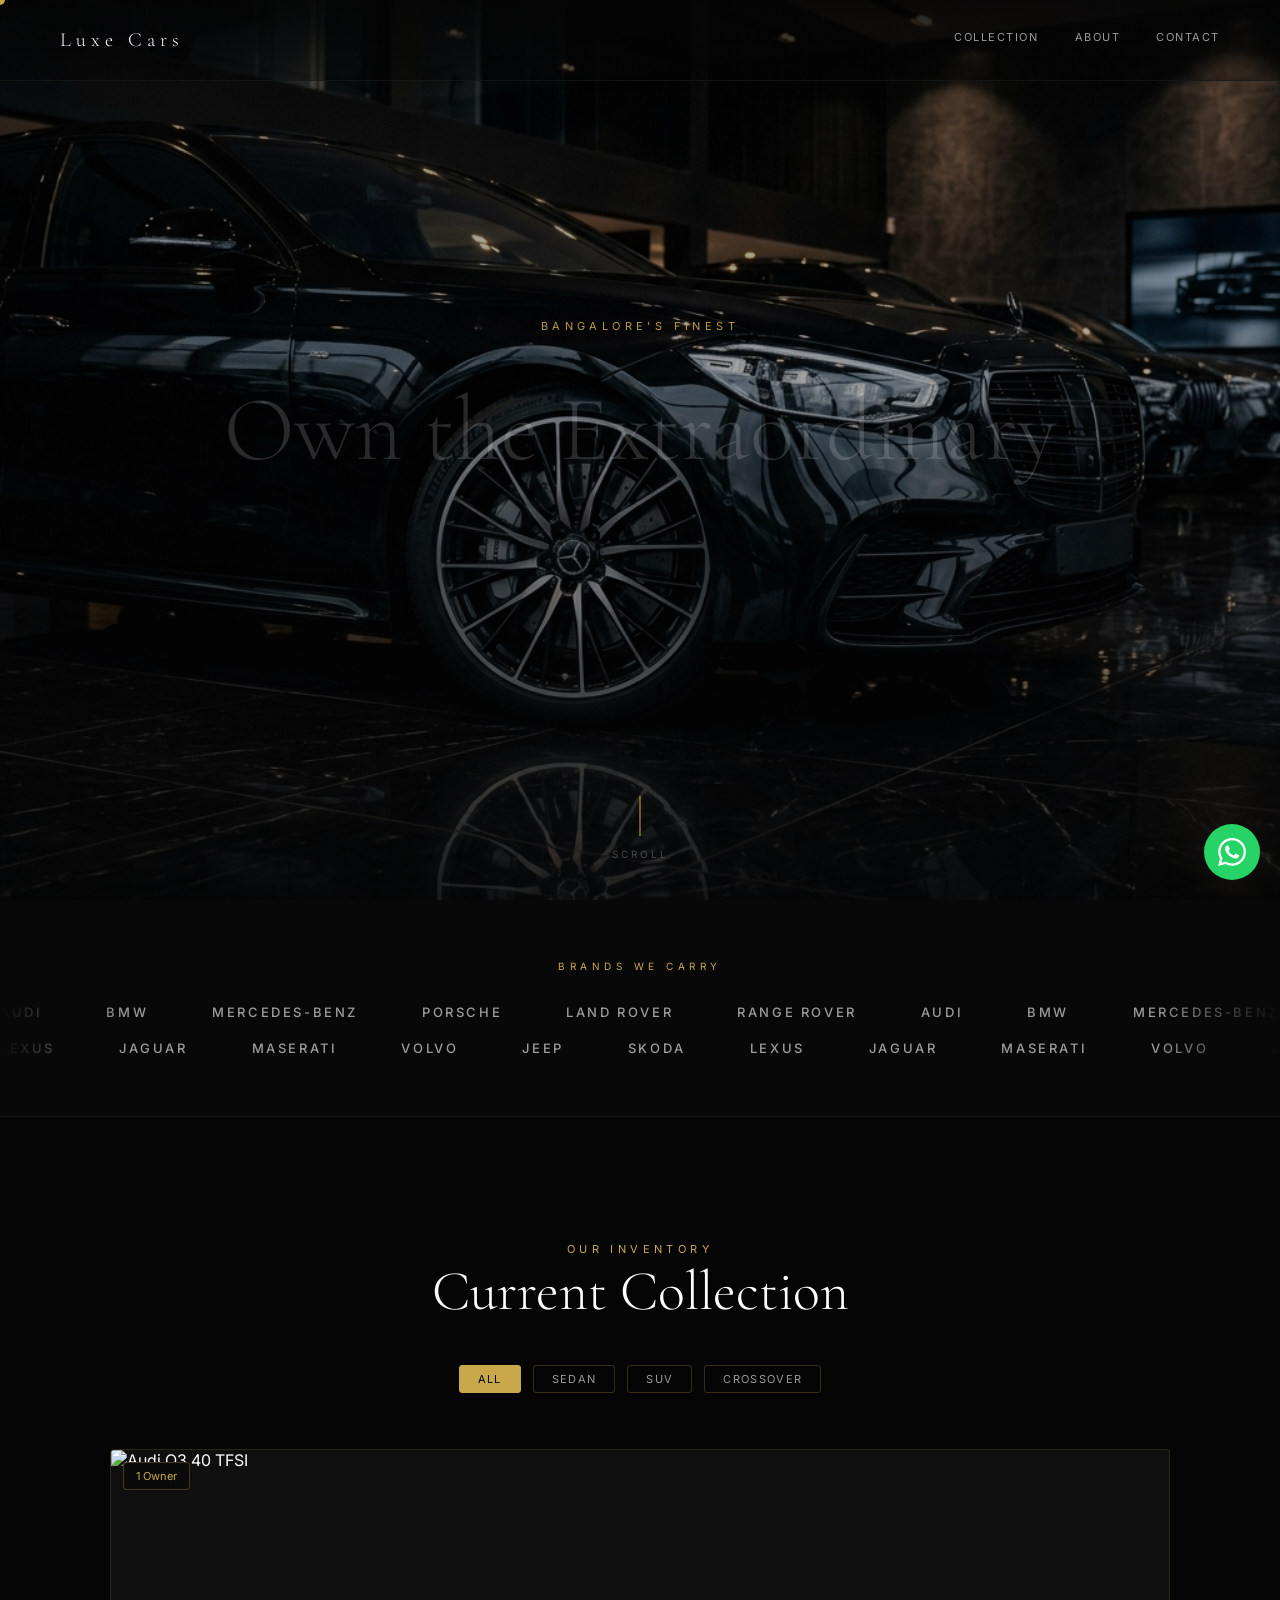
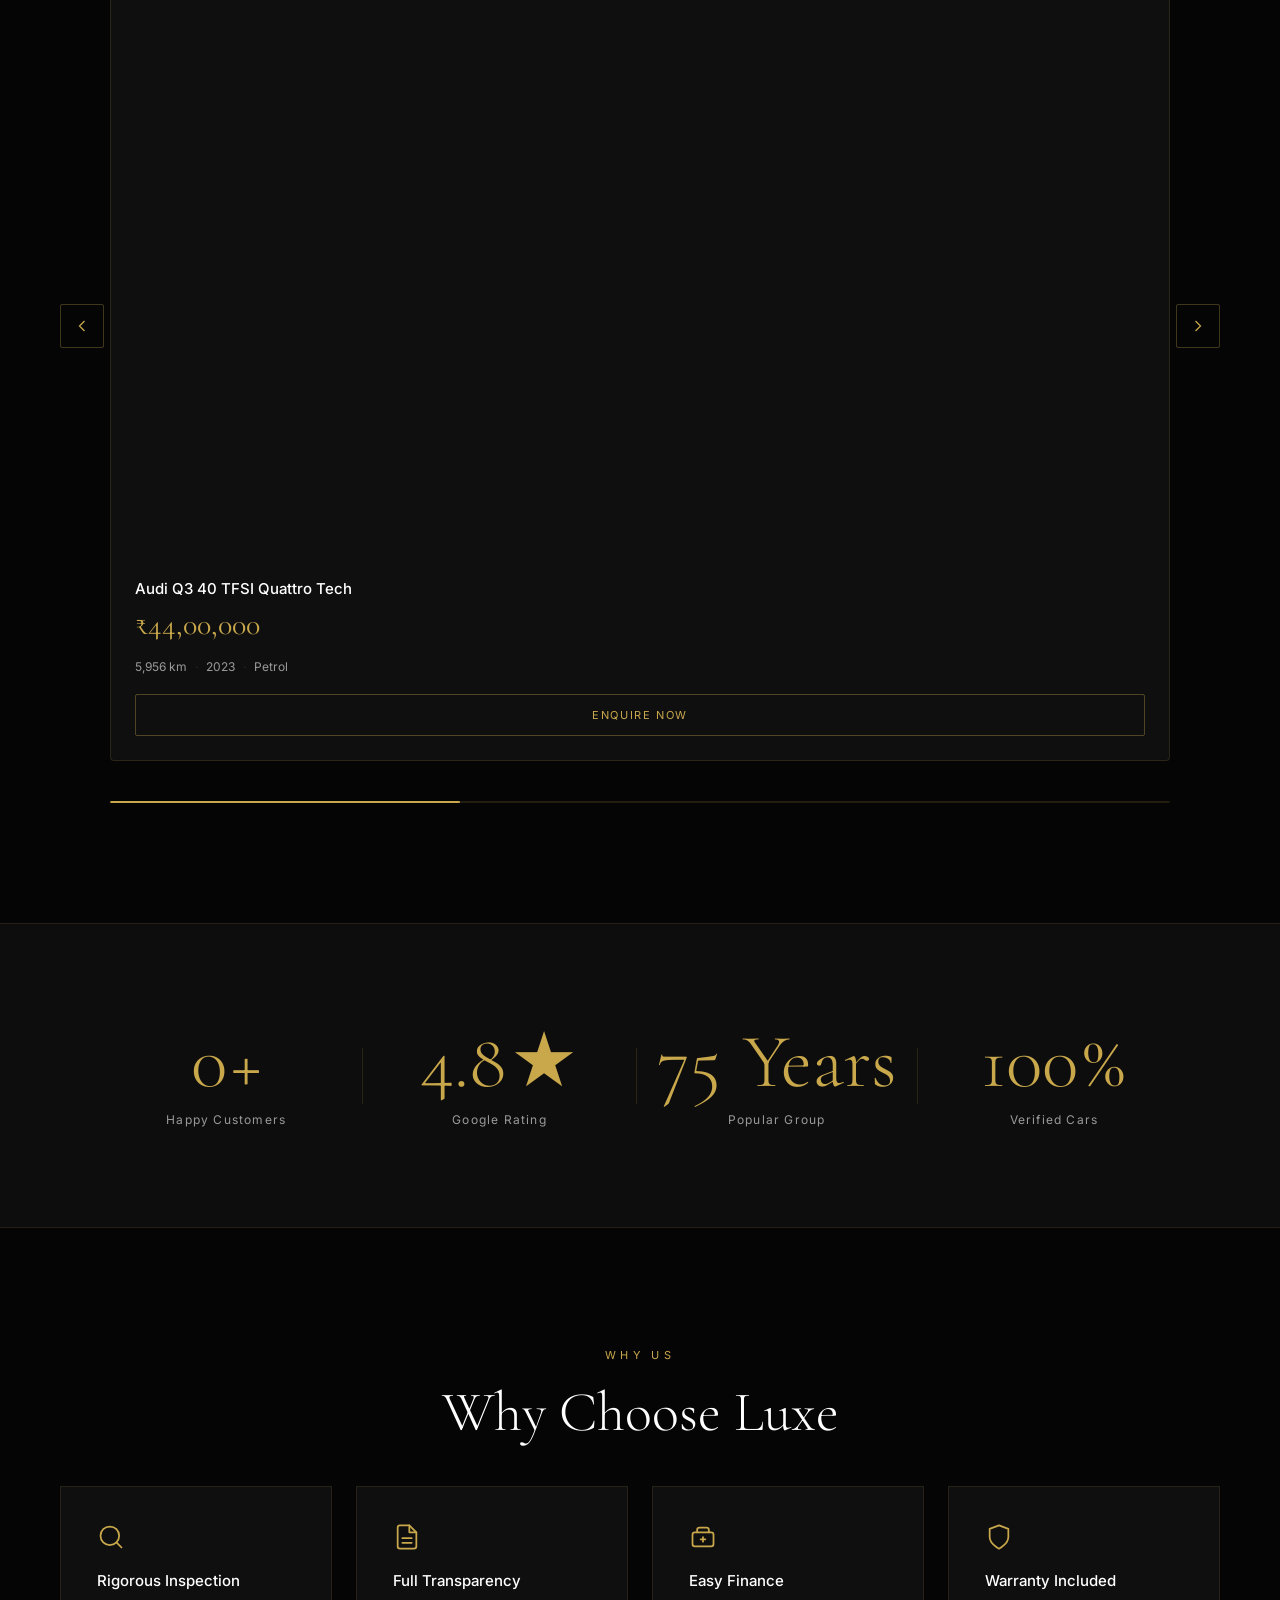
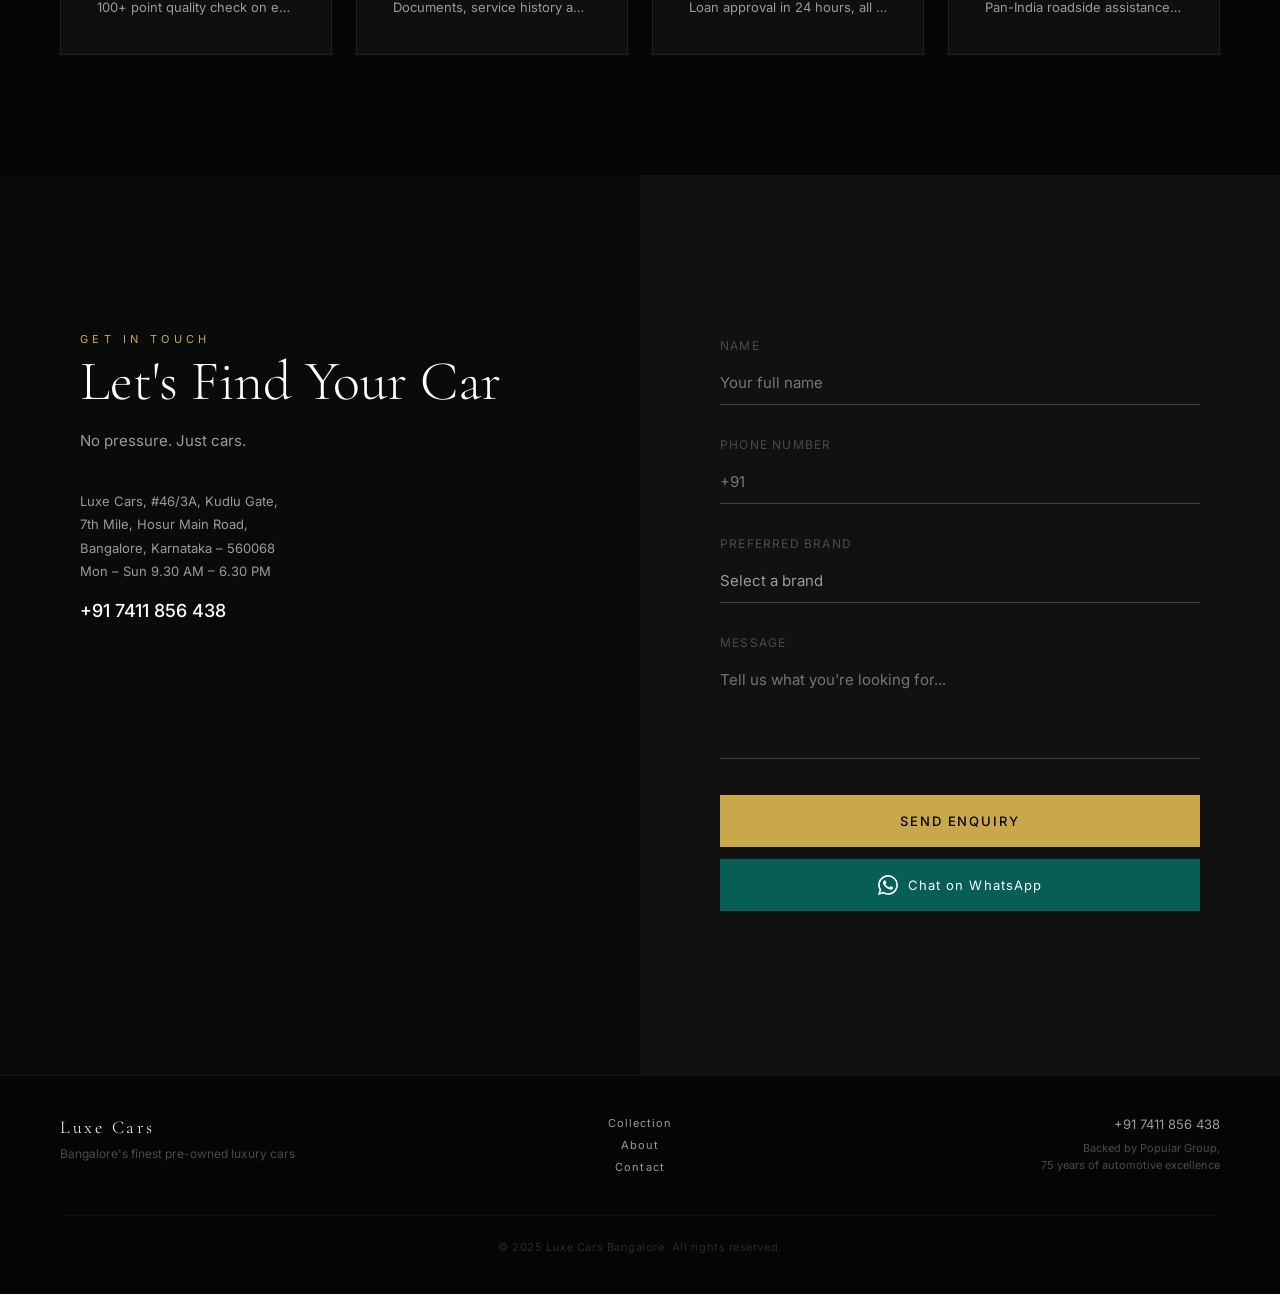
==== index.html @ db4d6ec3 "Initial commit: Premium Luxe Cars Prototype" ====
<!DOCTYPE html>
<html lang="en">
<head>
  <meta charset="UTF-8">
  <meta name="viewport" content="width=device-width, initial-scale=1.0">
  <title>Luxe Cars | Premium Pre-Owned Luxury Cars in Bangalore</title>
  <meta name="description" content="Bangalore's finest pre-owned luxury car dealership. Verified, transparent, premium. Backed by Popular Group with 75+ years of automotive legacy.">
  <link rel="stylesheet" href="styles.css">
  <link rel="stylesheet" href="https://cdn.jsdelivr.net/npm/swiper@11/swiper-bundle.min.css">
</head>
<body>
  <!-- Custom Cursor -->
  <div class="cursor"><span class="cursor-text">View</span></div>

  <!-- Page Loader -->
  <div class="loader" id="loader">
    <span class="loader-text" id="loaderText">Luxe Cars</span>
    <div class="loader-line" id="loaderLine"></div>
  </div>

  <!-- Navbar -->
  <nav class="navbar" id="navbar">
    <a href="#" class="navbar-brand">Luxe Cars</a>
    <div class="navbar-links">
      <a href="#collection">Collection</a>
      <a href="#why-luxe">About</a>
      <a href="#enquiry">Contact</a>
    </div>
  </nav>

  <!-- HERO -->
  <section class="hero" id="hero">
    <div class="hero-bg">
      <img src="hero.png" alt="Mercedes-Benz in dark luxury showroom">
      <div class="hero-overlay-base"></div>
      <div class="hero-overlay-gradient"></div>
    </div>
    <div class="hero-content">
      <span class="hero-eyebrow" id="heroEyebrow">Bangalore's Finest</span>
      <h1 class="hero-headline" id="heroHeadline">Own the Extraordinary</h1>
      <p class="hero-sub" id="heroSub">Premium pre-owned luxury cars. Verified. Transparent. Yours.</p>
      <div class="hero-buttons" id="heroButtons">
        <a href="#collection" class="btn-primary">View Collection</a>
        <a href="https://wa.me/917411856438?text=Hi%2C%20I'm%20interested%20in%20a%20luxury%20car" target="_blank" class="btn-outline">WhatsApp Now</a>
      </div>
    </div>
    <div class="hero-scroll">
      <div class="hero-scroll-line"></div>
      <span class="hero-scroll-text">scroll</span>
    </div>
  </section>

  <!-- BRAND MARQUEE -->
  <section class="marquee-section" id="brands">
    <span class="marquee-label">Brands We Carry</span>
    <div class="marquee-row marquee-left">
      <div class="marquee-track">
        <span class="marquee-brand">Audi</span>
        <span class="marquee-brand">BMW</span>
        <span class="marquee-brand">Mercedes-Benz</span>
        <span class="marquee-brand">Porsche</span>
        <span class="marquee-brand">Land Rover</span>
        <span class="marquee-brand">Range Rover</span>
        <span class="marquee-brand">Audi</span>
        <span class="marquee-brand">BMW</span>
        <span class="marquee-brand">Mercedes-Benz</span>
        <span class="marquee-brand">Porsche</span>
        <span class="marquee-brand">Land Rover</span>
        <span class="marquee-brand">Range Rover</span>
      </div>
    </div>
    <div class="marquee-row marquee-right">
      <div class="marquee-track">
        <span class="marquee-brand">Lexus</span>
        <span class="marquee-brand">Jaguar</span>
        <span class="marquee-brand">Maserati</span>
        <span class="marquee-brand">Volvo</span>
        <span class="marquee-brand">Jeep</span>
        <span class="marquee-brand">Skoda</span>
        <span class="marquee-brand">Lexus</span>
        <span class="marquee-brand">Jaguar</span>
        <span class="marquee-brand">Maserati</span>
        <span class="marquee-brand">Volvo</span>
        <span class="marquee-brand">Jeep</span>
        <span class="marquee-brand">Skoda</span>
      </div>
    </div>
  </section>

  <!-- CAR COLLECTION -->
  <section class="collection" id="collection">
    <div class="collection-header reveal">
      <span class="section-eyebrow">Our Inventory</span>
      <h2 class="section-heading">Current Collection</h2>
      <div class="filter-pills">
        <button class="filter-pill active" data-filter="all">All</button>
        <button class="filter-pill" data-filter="sedan">Sedan</button>
        <button class="filter-pill" data-filter="suv">SUV</button>
        <button class="filter-pill" data-filter="crossover">Crossover</button>
      </div>
    </div>
    <div class="swiper-container-wrapper">
      <button class="swiper-btn swiper-btn-prev" id="swiperPrev">
        <svg width="20" height="20" viewBox="0 0 24 24" fill="none" stroke="currentColor" stroke-width="1.5"><path d="M15 18l-6-6 6-6"/></svg>
      </button>
      <button class="swiper-btn swiper-btn-next" id="swiperNext">
        <svg width="20" height="20" viewBox="0 0 24 24" fill="none" stroke="currentColor" stroke-width="1.5"><path d="M9 18l6-6-6-6"/></svg>
      </button>
      <div class="swiper" id="carSwiper">
        <div class="swiper-wrapper">
          <!-- Card 1: Audi Q3 -->
          <div class="swiper-slide" data-category="crossover">
            <div class="car-card">
              <div class="car-card-img" data-cursor="view">
                <span class="car-card-badge">1 Owner</span>
                <img src="https://luxecars.blr1.cdn.digitaloceanspaces.com/65d080ffebf233a7670051daf013256b.jpeg" alt="Audi Q3 40 TFSI">
              </div>
              <div class="car-card-body">
                <h3 class="car-card-name">Audi Q3 40 TFSI Quattro Tech</h3>
                <div class="car-card-price">₹44,00,000</div>
                <div class="car-card-specs">
                  <span>5,956 km</span><span class="spec-dot">·</span>
                  <span>2023</span><span class="spec-dot">·</span>
                  <span>Petrol</span>
                </div>
                <button class="car-card-cta">Enquire Now</button>
              </div>
            </div>
          </div>
          <!-- Card 2: Land Rover Discovery Sport -->
          <div class="swiper-slide" data-category="suv">
            <div class="car-card">
              <div class="car-card-img" data-cursor="view">
                <span class="car-card-badge">1 Owner</span>
                <img src="https://luxecars.blr1.cdn.digitaloceanspaces.com/719045aa8ceabb18bd0aeabd79f4f810.jpeg" alt="Land Rover Discovery Sport">
              </div>
              <div class="car-card-body">
                <h3 class="car-card-name">Land Rover Discovery Sport SE</h3>
                <div class="car-card-price">₹62,75,000</div>
                <div class="car-card-specs">
                  <span>36,100 km</span><span class="spec-dot">·</span>
                  <span>2024</span><span class="spec-dot">·</span>
                  <span>Diesel</span>
                </div>
                <button class="car-card-cta">Enquire Now</button>
              </div>
            </div>
          </div>
          <!-- Card 3: Lexus ES 300H -->
          <div class="swiper-slide" data-category="sedan">
            <div class="car-card">
              <div class="car-card-img" data-cursor="view">
                <span class="car-card-badge">1 Owner</span>
                <img src="https://luxecars.blr1.cdn.digitaloceanspaces.com/919d0fd8ea323f9636bdbe425a32453f.jpeg" alt="Lexus ES 300H">
              </div>
              <div class="car-card-body">
                <h3 class="car-card-name">Lexus Es 300h Exquisite</h3>
                <div class="car-card-price">₹45,50,000</div>
                <div class="car-card-specs">
                  <span>7,979 km</span><span class="spec-dot">·</span>
                  <span>2021</span><span class="spec-dot">·</span>
                  <span>Petrol</span>
                </div>
                <button class="car-card-cta">Enquire Now</button>
              </div>
            </div>
          </div>
          <!-- Card 4: Mercedes E-200 Hybrid -->
          <div class="swiper-slide" data-category="sedan">
            <div class="car-card">
              <div class="car-card-img" data-cursor="view">
                <span class="car-card-badge">1 Owner</span>
                <img src="https://luxecars.blr1.cdn.digitaloceanspaces.com/24bdedc0a330e278adb66f9ab1b035a4.jpeg" alt="Mercedes E-200 Hybrid">
              </div>
              <div class="car-card-body">
                <h3 class="car-card-name">Mercedes-Benz E-200 Hybrid</h3>
                <div class="car-card-price">₹68,75,000</div>
                <div class="car-card-specs">
                  <span>8,719 km</span><span class="spec-dot">·</span>
                  <span>2024</span><span class="spec-dot">·</span>
                  <span>Petrol</span>
                </div>
                <button class="car-card-cta">Enquire Now</button>
              </div>
            </div>
          </div>
          <!-- Card 5: Mercedes E-200 Exclusive -->
          <div class="swiper-slide" data-category="sedan">
            <div class="car-card">
              <div class="car-card-img" data-cursor="view">
                <span class="car-card-badge">1 Owner</span>
                <img src="https://luxecars.blr1.cdn.digitaloceanspaces.com/e756034e2c4803ec69f45778151b1098.jpeg" alt="Mercedes E-200 Exclusive">
              </div>
              <div class="car-card-body">
                <h3 class="car-card-name">Mercedes-Benz E-200 Exclusive</h3>
                <div class="car-card-price">₹48,00,000</div>
                <div class="car-card-specs">
                  <span>43,026 km</span><span class="spec-dot">·</span>
                  <span>2021</span><span class="spec-dot">·</span>
                  <span>Petrol</span>
                </div>
                <button class="car-card-cta">Enquire Now</button>
              </div>
            </div>
          </div>
          <!-- Card 6: Mercedes S 350D -->
          <div class="swiper-slide" data-category="sedan">
            <div class="car-card">
              <div class="car-card-img" data-cursor="view">
                <span class="car-card-badge">1 Owner</span>
                <img src="https://luxecars.blr1.cdn.digitaloceanspaces.com/93d9ea5ef5d0289bb275a36301309903.jpeg" alt="Mercedes S 350D">
              </div>
              <div class="car-card-body">
                <h3 class="car-card-name">Mercedes-Benz S 350d</h3>
                <div class="car-card-price">₹74,00,000</div>
                <div class="car-card-specs">
                  <span>16,573 km</span><span class="spec-dot">·</span>
                  <span>2019</span><span class="spec-dot">·</span>
                  <span>Diesel</span>
                </div>
                <button class="car-card-cta">Enquire Now</button>
              </div>
            </div>
          </div>
        </div>
      </div>
      <div class="swiper-progress">
        <div class="swiper-progress-fill" id="swiperProgress"></div>
      </div>
    </div>
  </section>

  <!-- TRUST NUMBERS -->
  <section class="trust" id="trust">
    <div class="trust-grid reveal">
      <div class="trust-stat">
        <div class="trust-number-wrapper">
          <span class="trust-number" data-target="200" data-decimal="false">200</span>
          <span class="trust-suffix">+</span>
        </div>
        <div class="trust-label">Happy Customers</div>
      </div>
      <div class="trust-divider"></div>
      <div class="trust-stat">
        <div class="trust-number-wrapper">
          <span class="trust-number" data-target="4.8" data-decimal="true">4.8</span>
          <span class="trust-suffix"> ★</span>
        </div>
        <div class="trust-label">Google Rating</div>
      </div>
      <div class="trust-divider"></div>
      <div class="trust-stat">
        <div class="trust-number-wrapper">
          <span class="trust-number" data-target="75" data-decimal="false">75</span>
          <span class="trust-suffix">&nbsp;Years</span>
        </div>
        <div class="trust-label">Popular Group</div>
      </div>
      <div class="trust-divider"></div>
      <div class="trust-stat">
        <div class="trust-number-wrapper">
          <span class="trust-number" data-target="100" data-decimal="false">100</span>
          <span class="trust-suffix">%</span>
        </div>
        <div class="trust-label">Verified Cars</div>
      </div>
    </div>
  </section>

  <!-- WHY LUXE CARS -->
  <section class="why-luxe" id="why-luxe">
    <div class="reveal">
      <span class="section-eyebrow" style="display:block">Why Us</span>
      <h2 class="section-heading">Why Choose Luxe</h2>
    </div>
    <div class="why-grid">
      <div class="why-card reveal">
        <div class="why-card-icon">
          <svg viewBox="0 0 24 24" fill="none" stroke="currentColor" stroke-width="1.5" stroke-linecap="round" stroke-linejoin="round"><circle cx="11" cy="11" r="8"/><path d="m21 21-4.3-4.3"/></svg>
        </div>
        <h4>Rigorous Inspection</h4>
        <p>100+ point quality check on every vehicle</p>
      </div>
      <div class="why-card reveal">
        <div class="why-card-icon">
          <svg viewBox="0 0 24 24" fill="none" stroke="currentColor" stroke-width="1.5" stroke-linecap="round" stroke-linejoin="round"><path d="M14 2H6a2 2 0 0 0-2 2v16a2 2 0 0 0 2 2h12a2 2 0 0 0 2-2V8z"/><polyline points="14 2 14 8 20 8"/><line x1="16" y1="13" x2="8" y2="13"/><line x1="16" y1="17" x2="8" y2="17"/></svg>
        </div>
        <h4>Full Transparency</h4>
        <p>Documents, service history and RTO verified</p>
      </div>
      <div class="why-card reveal">
        <div class="why-card-icon">
          <svg viewBox="0 0 24 24" fill="none" stroke="currentColor" stroke-width="1.5" stroke-linecap="round" stroke-linejoin="round"><rect x="3" y="8" width="18" height="12" rx="2"/><path d="M7 8V6a2 2 0 0 1 2-2h6a2 2 0 0 1 2 2v2"/><line x1="12" y1="12" x2="12" y2="16"/><line x1="10" y1="14" x2="14" y2="14"/></svg>
        </div>
        <h4>Easy Finance</h4>
        <p>Loan approval in 24 hours, all major banks</p>
      </div>
      <div class="why-card reveal">
        <div class="why-card-icon">
          <svg viewBox="0 0 24 24" fill="none" stroke="currentColor" stroke-width="1.5" stroke-linecap="round" stroke-linejoin="round"><path d="M12 22s8-4 8-10V5l-8-3-8 3v7c0 6 8 10 8 10z"/></svg>
        </div>
        <h4>Warranty Included</h4>
        <p>Pan-India roadside assistance on every car</p>
      </div>
    </div>
  </section>

  <!-- ENQUIRY -->
  <section class="enquiry" id="enquiry">
    <div class="enquiry-left">
      <div class="reveal">
        <span class="section-eyebrow">Get In Touch</span>
        <h2 class="section-heading" style="margin-bottom:16px">Let's Find Your Car</h2>
        <p class="enquiry-sub">No pressure. Just cars.</p>
        <div class="enquiry-address">
          Luxe Cars, #46/3A, Kudlu Gate,<br>
          7th Mile, Hosur Main Road,<br>
          Bangalore, Karnataka – 560068<br>
          Mon – Sun 9.30 AM – 6.30 PM
        </div>
        <div class="enquiry-phone">+91 7411 856 438</div>
        <div class="enquiry-map">
          <iframe src="https://www.google.com/maps/embed?pb=!1m18!1m12!1m3!1d3889.0876!2d77.6369!3d12.8843!2m3!1f0!2f0!3f0!3m2!1i1024!2i768!4f13.1!3m3!1m2!1s0x3bae15b2e6f0e26b%3A0x3c3b9e3b2b0b0b0b!2sKudlu%20Gate%2C%20Bangalore!5e0!3m2!1sen!2sin!4v1700000000000!5m2!1sen!2sin" allowfullscreen="" loading="lazy" referrerpolicy="no-referrer-when-downgrade"></iframe>
        </div>
      </div>
    </div>
    <div class="enquiry-right">
      <form class="reveal" id="enquiryForm" onsubmit="return false;">
        <div class="form-group">
          <label for="name">Name</label>
          <input type="text" id="name" placeholder="Your full name" required>
        </div>
        <div class="form-group">
          <label for="phone">Phone Number</label>
          <input type="tel" id="phone" placeholder="+91" required>
        </div>
        <div class="form-group">
          <label for="brand">Preferred Brand</label>
          <select id="brand">
            <option value="">Select a brand</option>
            <option>Audi</option><option>BMW</option><option>Jaguar</option>
            <option>Land Rover</option><option>Lexus</option><option>Maserati</option>
            <option>Mercedes-Benz</option><option>Porsche</option><option>Volvo</option>
            <option>Other</option>
          </select>
        </div>
        <div class="form-group">
          <label for="message">Message</label>
          <textarea id="message" rows="4" placeholder="Tell us what you're looking for..."></textarea>
        </div>
        <button type="submit" class="btn-submit">SEND ENQUIRY</button>
        <a href="https://wa.me/917411856438?text=Hi%2C%20I'm%20interested%20in%20a%20luxury%20car" target="_blank" class="btn-whatsapp-form">
          <svg viewBox="0 0 24 24"><path d="M17.472 14.382c-.297-.149-1.758-.867-2.03-.967-.273-.099-.471-.148-.67.15-.197.297-.767.966-.94 1.164-.173.199-.347.223-.644.075-.297-.15-1.255-.463-2.39-1.475-.883-.788-1.48-1.761-1.653-2.059-.173-.297-.018-.458.13-.606.134-.133.298-.347.446-.52.149-.174.198-.298.298-.497.099-.198.05-.371-.025-.52-.075-.149-.669-1.612-.916-2.207-.242-.579-.487-.5-.669-.51-.173-.008-.371-.01-.57-.01-.198 0-.52.074-.792.372-.272.297-1.04 1.016-1.04 2.479 0 1.462 1.065 2.875 1.213 3.074.149.198 2.096 3.2 5.077 4.487.709.306 1.262.489 1.694.625.712.227 1.36.195 1.871.118.571-.085 1.758-.719 2.006-1.413.248-.694.248-1.289.173-1.413-.074-.124-.272-.198-.57-.347m-5.421 7.403h-.004a9.87 9.87 0 01-5.031-1.378l-.361-.214-3.741.982.998-3.648-.235-.374a9.86 9.86 0 01-1.51-5.26c.001-5.45 4.436-9.884 9.888-9.884 2.64 0 5.122 1.03 6.988 2.898a9.825 9.825 0 012.893 6.994c-.003 5.45-4.437 9.884-9.885 9.884m8.413-18.297A11.815 11.815 0 0012.05 0C5.495 0 .16 5.335.157 11.892c0 2.096.547 4.142 1.588 5.945L.057 24l6.305-1.654a11.882 11.882 0 005.683 1.448h.005c6.554 0 11.89-5.335 11.893-11.893a11.821 11.821 0 00-3.48-8.413z"/></svg>
          Chat on WhatsApp
        </a>
      </form>
    </div>
  </section>

  <!-- FOOTER -->
  <footer class="footer">
    <div class="footer-grid">
      <div>
        <div class="footer-brand">Luxe Cars</div>
        <div class="footer-tagline">Bangalore's finest pre-owned luxury cars</div>
      </div>
      <div class="footer-links">
        <a href="#collection">Collection</a>
        <a href="#why-luxe">About</a>
        <a href="#enquiry">Contact</a>
      </div>
      <div class="footer-contact">
        <div class="footer-contact-phone">+91 7411 856 438</div>
        <div class="footer-contact-legacy">Backed by Popular Group,<br>75 years of automotive excellence</div>
      </div>
    </div>
    <div class="footer-bottom">
      <p>© 2025 Luxe Cars Bangalore. All rights reserved.</p>
    </div>
  </footer>

  <!-- Sticky WhatsApp -->
  <a href="https://wa.me/917411856438?text=Hi%2C%20I'm%20interested%20in%20a%20luxury%20car" target="_blank" class="whatsapp-sticky">
    <span class="whatsapp-tooltip">Chat with us</span>
    <svg viewBox="0 0 24 24"><path d="M17.472 14.382c-.297-.149-1.758-.867-2.03-.967-.273-.099-.471-.148-.67.15-.197.297-.767.966-.94 1.164-.173.199-.347.223-.644.075-.297-.15-1.255-.463-2.39-1.475-.883-.788-1.48-1.761-1.653-2.059-.173-.297-.018-.458.13-.606.134-.133.298-.347.446-.52.149-.174.198-.298.298-.497.099-.198.05-.371-.025-.52-.075-.149-.669-1.612-.916-2.207-.242-.579-.487-.5-.669-.51-.173-.008-.371-.01-.57-.01-.198 0-.52.074-.792.372-.272.297-1.04 1.016-1.04 2.479 0 1.462 1.065 2.875 1.213 3.074.149.198 2.096 3.2 5.077 4.487.709.306 1.262.489 1.694.625.712.227 1.36.195 1.871.118.571-.085 1.758-.719 2.006-1.413.248-.694.248-1.289.173-1.413-.074-.124-.272-.198-.57-.347m-5.421 7.403h-.004a9.87 9.87 0 01-5.031-1.378l-.361-.214-3.741.982.998-3.648-.235-.374a9.86 9.86 0 01-1.51-5.26c.001-5.45 4.436-9.884 9.888-9.884 2.64 0 5.122 1.03 6.988 2.898a9.825 9.825 0 012.893 6.994c-.003 5.45-4.437 9.884-9.885 9.884m8.413-18.297A11.815 11.815 0 0012.05 0C5.495 0 .16 5.335.157 11.892c0 2.096.547 4.142 1.588 5.945L.057 24l6.305-1.654a11.882 11.882 0 005.683 1.448h.005c6.554 0 11.89-5.335 11.893-11.893a11.821 11.821 0 00-3.48-8.413z"/></svg>
  </a>

  <!-- Mobile Bottom Bar -->
  <div class="mobile-bar">
    <a href="tel:+917411856438">📞 Call Now</a>
    <a href="https://wa.me/917411856438" target="_blank">💬 WhatsApp</a>
  </div>

  <script src="https://cdn.jsdelivr.net/npm/gsap@3.12.5/dist/gsap.min.js"></script>
  <script src="https://cdn.jsdelivr.net/npm/gsap@3.12.5/dist/ScrollTrigger.min.js"></script>
  <script src="https://unpkg.com/lenis@1.1.13/dist/lenis.min.js"></script>
  <script src="https://cdn.jsdelivr.net/npm/swiper@11/swiper-bundle.min.js"></script>
  <script src="main.js"></script>
</body>
</html>
---- styles.css ----
@import url('https://fonts.googleapis.com/css2?family=Cormorant+Garamond:wght@300;400&family=Inter:wght@400;500&display=swap');

:root {
  --bg-primary: #050505;
  --bg-card: #0f0f0f;
  --bg-section: #111111;
  --bg-marquee: #080808;
  --gold: #C9A84C;
  --gold-muted: #8B6914;
  --gold-border: rgba(201,168,76,0.2);
  --gold-border-hover: rgba(201,168,76,0.85);
  --text-primary: #FFFFFF;
  --text-secondary: #9a9a9a;
  --text-muted: #4a4a4a;
  --font-display: 'Cormorant Garamond', serif;
  --font-ui: 'Inter', sans-serif;
}

*,*::before,*::after{margin:0;padding:0;box-sizing:border-box}
html{-webkit-font-smoothing:antialiased;-moz-osx-font-smoothing:grayscale}
html.lenis,html.lenis body{height:auto}
.lenis.lenis-smooth{scroll-behavior:auto}

body{background:var(--bg-primary);color:var(--text-primary);font-family:var(--font-ui);overflow-x:hidden;cursor:none}
img{display:block;max-width:100%}
a{text-decoration:none;color:inherit}
button{border:none;outline:none;font-family:inherit;cursor:none}
input,textarea,select{font-family:var(--font-ui);cursor:none}

/* ═══ CUSTOM CURSOR ═══ */
.cursor{position:fixed;top:0;left:0;width:10px;height:10px;background:var(--gold);border-radius:50%;pointer-events:none;z-index:99999;mix-blend-mode:difference;transform:translate(-50%,-50%);transition:width 0.3s ease,height 0.3s ease}
.cursor .cursor-text{position:absolute;top:50%;left:50%;transform:translate(-50%,-50%);font-family:var(--font-ui);font-size:9px;color:var(--bg-primary);opacity:0;transition:opacity 0.3s ease;white-space:nowrap;font-weight:500}
.cursor.cursor-hover{width:36px;height:36px}
.cursor.cursor-view{width:48px;height:48px}
.cursor.cursor-view .cursor-text{opacity:1}

/* ═══ PAGE LOADER ═══ */
.loader{position:fixed;inset:0;background:#050505;z-index:100000;display:flex;flex-direction:column;align-items:center;justify-content:center;transform:translateY(0);transition:transform 0.5s cubic-bezier(0.76,0,0.24,1)}
.loader.hide{transform:translateY(-100vh)}
.loader-text{font-family:var(--font-display);font-size:28px;font-weight:300;color:var(--text-primary);letter-spacing:0.3em;opacity:0}
.loader-line{width:0;height:1px;background:var(--gold);margin-top:16px;transition:width 0.4s ease}

/* ═══ NAVBAR ═══ */
.navbar{position:fixed;top:0;left:0;right:0;display:flex;align-items:center;justify-content:space-between;padding:28px 60px 28px 60px;z-index:1000;background:linear-gradient(to bottom,rgba(5,5,5,0.85) 0%,rgba(5,5,5,0.4) 100%);border-bottom:1px solid rgba(255,255,255,0.06);transition:background 0.4s ease,border-color 0.4s ease,backdrop-filter 0.4s ease}
.navbar.scrolled{background:rgba(5,5,5,0.98);border-bottom:1px solid rgba(201,168,76,0.15);backdrop-filter:blur(16px)}
.navbar-brand{font-family:var(--font-display);font-size:20px;font-weight:300;font-style:normal;color:var(--text-primary);letter-spacing:0.25em}
.navbar-links{display:flex;gap:36px;padding-right:0}
.navbar-links a{position:relative;font-family:var(--font-ui);font-size:11px;color:var(--text-secondary);letter-spacing:0.14em;text-transform:uppercase;transition:color 0.4s ease;padding-bottom:6px}
.navbar-links a::after{content:'';position:absolute;bottom:0;left:0;width:100%;height:1px;background:var(--gold);transform:scaleX(0);transform-origin:right;transition:transform 0.4s cubic-bezier(0.86,0,0.07,1)}
.navbar-links a:hover{color:var(--gold)}
.navbar-links a:hover::after{transform:scaleX(1);transform-origin:left}

/* ═══ HERO ═══ */
.hero{position:relative;width:100%;height:100vh;min-height:700px;display:flex;align-items:center;justify-content:center;overflow:hidden}
.hero-bg{position:absolute;inset:0;z-index:0}
.hero-bg img{width:100%;height:100%;object-fit:cover;object-position:center;animation:heroZoom 3s ease-out forwards}
@keyframes heroZoom{from{transform:scale(1.08)}to{transform:scale(1.0)}}
.hero-overlay-base{position:absolute;inset:0;background:rgba(5,5,5,0.25);z-index:1}
.hero-overlay-gradient{position:absolute;inset:0;background:linear-gradient(to bottom,rgba(5,5,5,0.2) 0%,rgba(5,5,5,0.1) 40%,rgba(5,5,5,0.7) 100%);z-index:2}
.hero-content{position:relative;z-index:3;text-align:center;display:flex;flex-direction:column;align-items:center}
.hero-eyebrow{font-family:var(--font-ui);font-size:11px;color:var(--gold);letter-spacing:0.4em;text-transform:uppercase;opacity:0;margin-bottom:24px}
.hero-headline{font-family:var(--font-display);font-size:92px;font-weight:300;color:var(--text-primary);line-height:1.05;opacity:0;transform:translateY(30px);margin-bottom:20px}
.hero-sub{font-family:var(--font-ui);font-size:17px;color:var(--text-secondary);opacity:0;transform:translateY(20px);margin-bottom:40px;max-width:520px}
.hero-buttons{display:flex;gap:16px;opacity:0;transform:translateY(20px)}
.btn-primary,.btn-outline{position:relative;overflow:hidden;z-index:1;height:48px;padding:0 32px;font-family:var(--font-ui);font-size:13px;letter-spacing:0.1em;border-radius:2px;display:inline-flex;align-items:center;justify-content:center;transition:color 0.4s ease, border-color 0.4s ease}
.btn-primary::before,.btn-outline::before,.car-card-cta::before{content:'';position:absolute;top:0;left:0;width:100%;height:100%;z-index:-1;transform:scaleX(0);transform-origin:right;transition:transform 0.4s cubic-bezier(0.86,0,0.07,1)}
.btn-primary:hover::before,.btn-outline:hover::before,.car-card-cta:hover::before{transform:scaleX(1);transform-origin:left}

.btn-primary{background:var(--gold);color:var(--bg-primary);border:1px solid var(--gold);font-weight:500}
.btn-primary::before{background:var(--gold-muted)}
.btn-primary:hover{border-color:var(--gold-muted);color:var(--bg-primary)}

.btn-outline{background:transparent;color:var(--text-primary);border:1px solid var(--gold)}
.btn-outline::before{background:var(--gold)}
.btn-outline:hover{color:var(--bg-primary)}
.hero-scroll{position:absolute;bottom:40px;left:50%;transform:translateX(-50%);z-index:3;display:flex;flex-direction:column;align-items:center;gap:12px}
.hero-scroll-line{width:1px;height:40px;background:var(--gold);animation:scrollPulse 2s ease-in-out infinite}
@keyframes scrollPulse{0%,100%{opacity:1}50%{opacity:0.2}}
.hero-scroll-text{font-family:var(--font-ui);font-size:10px;color:var(--text-muted);letter-spacing:0.3em;text-transform:uppercase}

/* ═══ BRAND MARQUEE ═══ */
.marquee-section{background:var(--bg-marquee);padding:60px 0;border-bottom:1px solid rgba(201,168,76,0.08);overflow:hidden}
.marquee-label{display:block;text-align:center;font-family:var(--font-ui);font-size:10px;color:var(--gold);letter-spacing:0.45em;text-transform:uppercase;margin-bottom:32px}
.marquee-row{overflow:hidden;-webkit-mask-image:linear-gradient(to right,transparent 0%,black 10%,black 90%,transparent 100%);mask-image:linear-gradient(to right,transparent 0%,black 10%,black 90%,transparent 100%);margin-bottom:20px}
.marquee-row:last-child{margin-bottom:0}
.marquee-track{display:flex;width:max-content;gap:64px;align-items:center}
.marquee-row:hover .marquee-track{animation-play-state:paused}
.marquee-left .marquee-track{animation:scrollLeft 35s linear infinite}
.marquee-right .marquee-track{animation:scrollRight 35s linear infinite}
@keyframes scrollLeft{from{transform:translateX(0)}to{transform:translateX(-50%)}}
@keyframes scrollRight{from{transform:translateX(-50%)}to{transform:translateX(0)}}
.marquee-brand{font-family:var(--font-ui);font-weight:500;font-size:13px;color:white;letter-spacing:0.2em;opacity:0.6;text-transform:uppercase;white-space:nowrap;transition:opacity 0.3s ease,color 0.3s ease;flex-shrink:0}
.marquee-brand:hover{opacity:1;color:var(--gold)}

/* ═══ SECTION HEADERS ═══ */
.section-eyebrow{font-family:var(--font-ui);font-size:11px;color:var(--gold);letter-spacing:0.4em;text-transform:uppercase;margin-bottom:16px}
.section-heading{font-family:var(--font-display);font-size:56px;font-weight:300;color:var(--text-primary);margin-bottom:40px}

/* ═══ COLLECTION ═══ */
.collection{background:var(--bg-primary);padding:120px 60px}
.collection-header{text-align:center;margin-bottom:48px}
.filter-pills{display:flex;justify-content:center;gap:12px;margin-bottom:56px}
.filter-pill{padding:6px 18px;font-family:var(--font-ui);font-size:11px;letter-spacing:0.12em;text-transform:uppercase;border-radius:3px;background:transparent;color:var(--text-secondary);border:1px solid rgba(201,168,76,0.25);transition:all 0.3s ease}
.filter-pill:hover{border-color:var(--gold);color:var(--text-primary)}
.filter-pill.active{background:var(--gold);color:var(--bg-primary);border-color:var(--gold)}
.swiper-container-wrapper{position:relative;padding:0 50px}
.swiper{overflow:hidden;padding-bottom:4px}
.car-card{background:var(--bg-card);border:1px solid rgba(201,168,76,0.15);border-radius:4px;overflow:hidden;transition:border-color 0.3s ease,box-shadow 0.3s ease}
.car-card:hover{border-color:rgba(201,168,76,0.7);box-shadow:0 0 28px rgba(201,168,76,0.06)}
.car-card-img{position:relative;width:100%;aspect-ratio:3/2;overflow:hidden}
.car-card-img img{width:100%;height:100%;object-fit:cover;transition:transform 0.5s ease}
.car-card:hover .car-card-img img{transform:scale(1.04)}
.car-card-badge{position:absolute;top:12px;left:12px;background:#0a0a0a;color:var(--gold);font-family:var(--font-ui);font-size:11px;padding:6px 12px;border:1px solid rgba(201,168,76,0.3);border-radius:4px;z-index:2}
.car-card-body{padding:24px}
.car-card-name{font-family:var(--font-ui);font-weight:500;font-size:15px;color:var(--text-primary);margin-bottom:8px}
.car-card-price{font-family:var(--font-display);font-size:30px;font-weight:400;color:var(--gold);margin-bottom:16px}
.car-card-specs{display:flex;align-items:center;gap:0;margin-bottom:20px;font-family:var(--font-ui);font-size:12px;color:var(--text-secondary)}
.car-card-specs span{white-space:nowrap}
.spec-dot{padding:0 8px;color:#2a2a2a}
.car-card-cta{position:relative;overflow:hidden;z-index:1;width:100%;height:42px;background:transparent;border:1px solid rgba(201,168,76,0.35);color:var(--gold);font-family:var(--font-ui);font-size:11px;letter-spacing:0.15em;border-radius:2px;text-transform:uppercase;transition:color 0.4s ease, border-color 0.4s ease}
.car-card-cta::before{background:var(--gold)}
.car-card-cta:hover{color:var(--bg-primary);border-color:var(--gold)}
.swiper-btn{position:absolute;top:50%;transform:translateY(-50%);width:44px;height:44px;background:transparent;border:1px solid rgba(201,168,76,0.3);color:var(--gold);font-size:20px;display:flex;align-items:center;justify-content:center;z-index:10;transition:all 0.3s ease;border-radius:2px}
.swiper-btn:hover{border-color:var(--gold);background:rgba(201,168,76,0.08)}
.swiper-btn-prev{left:0}
.swiper-btn-next{right:0}
.swiper-progress{width:100%;height:2px;background:rgba(201,168,76,0.15);margin-top:40px;border-radius:2px;overflow:hidden}
.swiper-progress-fill{height:100%;background:var(--gold);width:33%;transition:width 0.3s ease;border-radius:2px}

/* ═══ TRUST NUMBERS ═══ */
.trust{background:#0d0d0d;padding:100px 60px;border-top:1px solid rgba(201,168,76,0.12);border-bottom:1px solid rgba(201,168,76,0.12)}
.trust-grid{display:flex;align-items:center;justify-content:center;max-width:1100px;margin:0 auto}
.trust-stat{flex:1;text-align:center;display:flex;flex-direction:column;align-items:center;padding:0 20px}
.trust-divider{width:1px;height:56px;background:rgba(201,168,76,0.15);flex-shrink:0}
.trust-number-wrapper{display:flex;align-items:baseline;justify-content:center}
.trust-number{font-family:var(--font-display);font-size:76px;font-weight:300;color:var(--gold);line-height:1}
.trust-suffix{font-family:var(--font-display);font-size:76px;font-weight:300;color:var(--gold);line-height:1;margin-left:4px;white-space:nowrap}
.trust-label{font-family:var(--font-ui);font-size:12px;color:var(--text-secondary);letter-spacing:0.1em;margin-top:12px}

/* ═══ WHY LUXE ═══ */
.why-luxe{background:var(--bg-primary);padding:120px 60px}
.why-luxe .section-eyebrow,.why-luxe .section-heading{text-align:center}
.why-grid{display:grid;grid-template-columns:repeat(4,1fr);gap:24px;max-width:1200px;margin:0 auto}
.why-card{background:var(--bg-card);padding:36px;border:1px solid rgba(201,168,76,0.12);position:relative;overflow:hidden;transition:border-color 0.3s ease}
.why-card:hover{border-color:rgba(201,168,76,0.6)}
.why-card::after{content:'';position:absolute;inset:0;border:1px solid var(--gold);clip-path:inset(0 100% 100% 0);transition:clip-path 0.5s ease;pointer-events:none}
.why-card:hover::after{clip-path:inset(0 0% 0% 0)}
.why-card-icon{width:28px;height:28px;color:var(--gold)}
.why-card-icon svg{width:28px;height:28px;stroke:var(--gold);fill:none;stroke-width:1.5}
.why-card h4{font-family:var(--font-ui);font-weight:500;font-size:15px;color:var(--text-primary);margin-top:20px}
.why-card p{font-family:var(--font-ui);font-size:13px;color:var(--text-secondary);margin-top:8px;line-height:1.5;white-space:nowrap;overflow:hidden;text-overflow:ellipsis}

/* ═══ ENQUIRY ═══ */
.enquiry{display:grid;grid-template-columns:1fr 1fr;min-height:100vh}
.enquiry-left{background:#0a0a0a;padding:80px;display:flex;flex-direction:column;justify-content:center}
.enquiry-right{background:var(--bg-section);padding:80px;display:flex;flex-direction:column;justify-content:center}
.enquiry-sub{font-family:var(--font-ui);font-size:15px;color:var(--text-secondary);margin-top:16px}
.enquiry-address{font-family:var(--font-ui);font-size:13px;color:var(--text-secondary);margin-top:40px;line-height:1.8}
.enquiry-phone{font-family:var(--font-ui);font-weight:500;font-size:18px;color:var(--text-primary);margin-top:16px}
.enquiry-map{margin-top:32px;border-radius:4px;overflow:hidden;aspect-ratio:16/9}
.enquiry-map iframe{width:100%;height:100%;border:0;filter:invert(0.9) hue-rotate(180deg) brightness(0.6) contrast(1.2)}
.form-group{margin-bottom:32px;position:relative}
.form-group label{display:block;font-family:var(--font-ui);font-size:12px;color:var(--text-muted);letter-spacing:0.1em;text-transform:uppercase;margin-bottom:8px;transition:color 0.3s ease}
.form-group input,.form-group textarea,.form-group select{width:100%;background:transparent;border:none;border-bottom:1px solid rgba(201,168,76,0.3);padding:12px 0;font-family:var(--font-ui);font-size:15px;color:var(--text-primary);outline:none;transition:border-color 0.3s ease;-webkit-appearance:none;border-radius:0}
.form-group select{color:var(--text-secondary)}
.form-group select option{background:var(--bg-card);color:var(--text-primary)}
.form-group textarea{resize:none}
.form-group input:focus,.form-group textarea:focus,.form-group select:focus{border-bottom-color:var(--gold)}
.form-group:focus-within label{color:var(--gold)}
.btn-submit{width:100%;height:52px;background:var(--gold);color:var(--bg-primary);font-family:var(--font-ui);font-weight:500;font-size:13px;letter-spacing:0.15em;border:none;transition:background 0.3s ease}
.btn-submit:hover{background:var(--gold-muted)}
.btn-whatsapp-form{width:100%;height:52px;background:#075E54;color:var(--text-primary);font-family:var(--font-ui);font-size:13px;letter-spacing:0.08em;border:none;margin-top:12px;display:flex;align-items:center;justify-content:center;gap:10px;transition:background 0.3s ease}
.btn-whatsapp-form:hover{background:#064E46}
.btn-whatsapp-form svg{width:20px;height:20px;fill:white}

/* ═══ FOOTER ═══ */
.footer{background:var(--bg-primary);border-top:1px solid rgba(201,168,76,0.1);padding:40px 60px}
.footer-grid{display:grid;grid-template-columns:1fr 1fr 1fr;gap:40px;margin-bottom:40px}
.footer-brand{font-family:var(--font-display);font-size:18px;color:var(--text-primary);letter-spacing:0.15em;font-weight:300}
.footer-tagline{font-family:var(--font-ui);font-size:12px;color:var(--text-muted);margin-top:8px}
.footer-links{display:flex;flex-direction:column;align-items:center;gap:8px}
.footer-links a{font-family:var(--font-ui);font-size:11px;color:var(--text-secondary);letter-spacing:0.1em;transition:color 0.3s ease}
.footer-links a:hover{color:var(--gold)}
.footer-contact{text-align:right}
.footer-contact-phone{font-family:var(--font-ui);font-size:13px;color:var(--text-secondary);margin-bottom:8px}
.footer-contact-legacy{font-family:var(--font-ui);font-size:11px;color:var(--text-muted);line-height:1.6}
.footer-bottom{text-align:center;padding-top:24px;border-top:1px solid rgba(201,168,76,0.06)}
.footer-bottom p{font-family:var(--font-ui);font-size:11px;color:#2a2a2a;letter-spacing:0.05em}

/* ═══ STICKY WHATSAPP ═══ */
.whatsapp-sticky{position:fixed;bottom:20px;right:20px;width:56px;height:56px;background:#25D366;border-radius:50%;display:flex;align-items:center;justify-content:center;z-index:9999;animation:whatsappPulse 2.5s ease-in-out infinite;transition:transform 0.3s ease}
.whatsapp-sticky:hover{transform:scale(1.08)}
.whatsapp-sticky svg{width:28px;height:28px;fill:white}
@keyframes whatsappPulse{0%{box-shadow:0 0 0 0 rgba(37,211,102,0.4)}70%{box-shadow:0 0 0 14px rgba(37,211,102,0)}100%{box-shadow:0 0 0 0 rgba(37,211,102,0)}}
.whatsapp-tooltip{position:absolute;right:68px;top:50%;transform:translateY(-50%) translateX(10px);background:#1a1a1a;color:var(--text-primary);font-family:var(--font-ui);font-size:12px;padding:8px 16px;border-radius:6px;white-space:nowrap;opacity:0;pointer-events:none;transition:all 0.3s ease}
.whatsapp-sticky:hover .whatsapp-tooltip{opacity:1;transform:translateY(-50%) translateX(0)}

/* ═══ MOBILE BOTTOM BAR ═══ */
.mobile-bar{display:none;position:fixed;bottom:0;left:0;right:0;height:56px;background:var(--bg-card);border-top:1px solid var(--gold-border);z-index:9998}
.mobile-bar a{flex:1;display:flex;align-items:center;justify-content:center;gap:8px;font-family:var(--font-ui);font-size:13px;color:var(--gold)}
.mobile-bar a:first-child{border-right:1px solid var(--gold-border)}

/* ═══ SCROLL REVEAL ═══ */
/* Initial state set by JS via gsap.set() — no CSS hide */

/* ═══ RESPONSIVE ═══ */
@media(max-width:1024px){
  .hero-headline{font-size:60px}
  .section-heading{font-size:42px}
  .why-grid{grid-template-columns:repeat(2,1fr)}
  .trust-grid{flex-wrap:wrap;gap:40px}
  .trust-divider:nth-child(4){display:none}
  .trust-number, .trust-suffix{font-size:52px}
  .enquiry{grid-template-columns:1fr}
  .enquiry-left,.enquiry-right{padding:60px 40px}
  .navbar{padding:20px 30px}
  .collection{padding:80px 30px}
  .footer-grid{grid-template-columns:1fr}
  .footer-links{align-items:flex-start}
  .footer-contact{text-align:left}
}
@media(max-width:768px){
  body{cursor:auto}
  .cursor{display:none}
  .hero-headline{font-size:42px}
  .hero-sub{font-size:15px}
  .hero-buttons{flex-direction:column;gap:12px}
  .section-heading{font-size:36px}
  .why-grid{grid-template-columns:1fr}
  .trust-grid{flex-wrap:wrap}
  .trust-stat{min-width:45%}
  .trust-number, .trust-suffix{font-size:44px}
  .filter-pills{flex-wrap:wrap}
  .navbar-links{display:none}
  .mobile-bar{display:flex}
  .whatsapp-sticky{bottom:76px}
  .collection{padding:60px 20px}
  .swiper-container-wrapper{padding:0}
  .swiper-btn{display:none}
  .why-luxe{padding:80px 20px}
  .trust{padding:60px 20px}
  .enquiry-left,.enquiry-right{padding:40px 20px}
  .footer{padding:24px 20px}
}
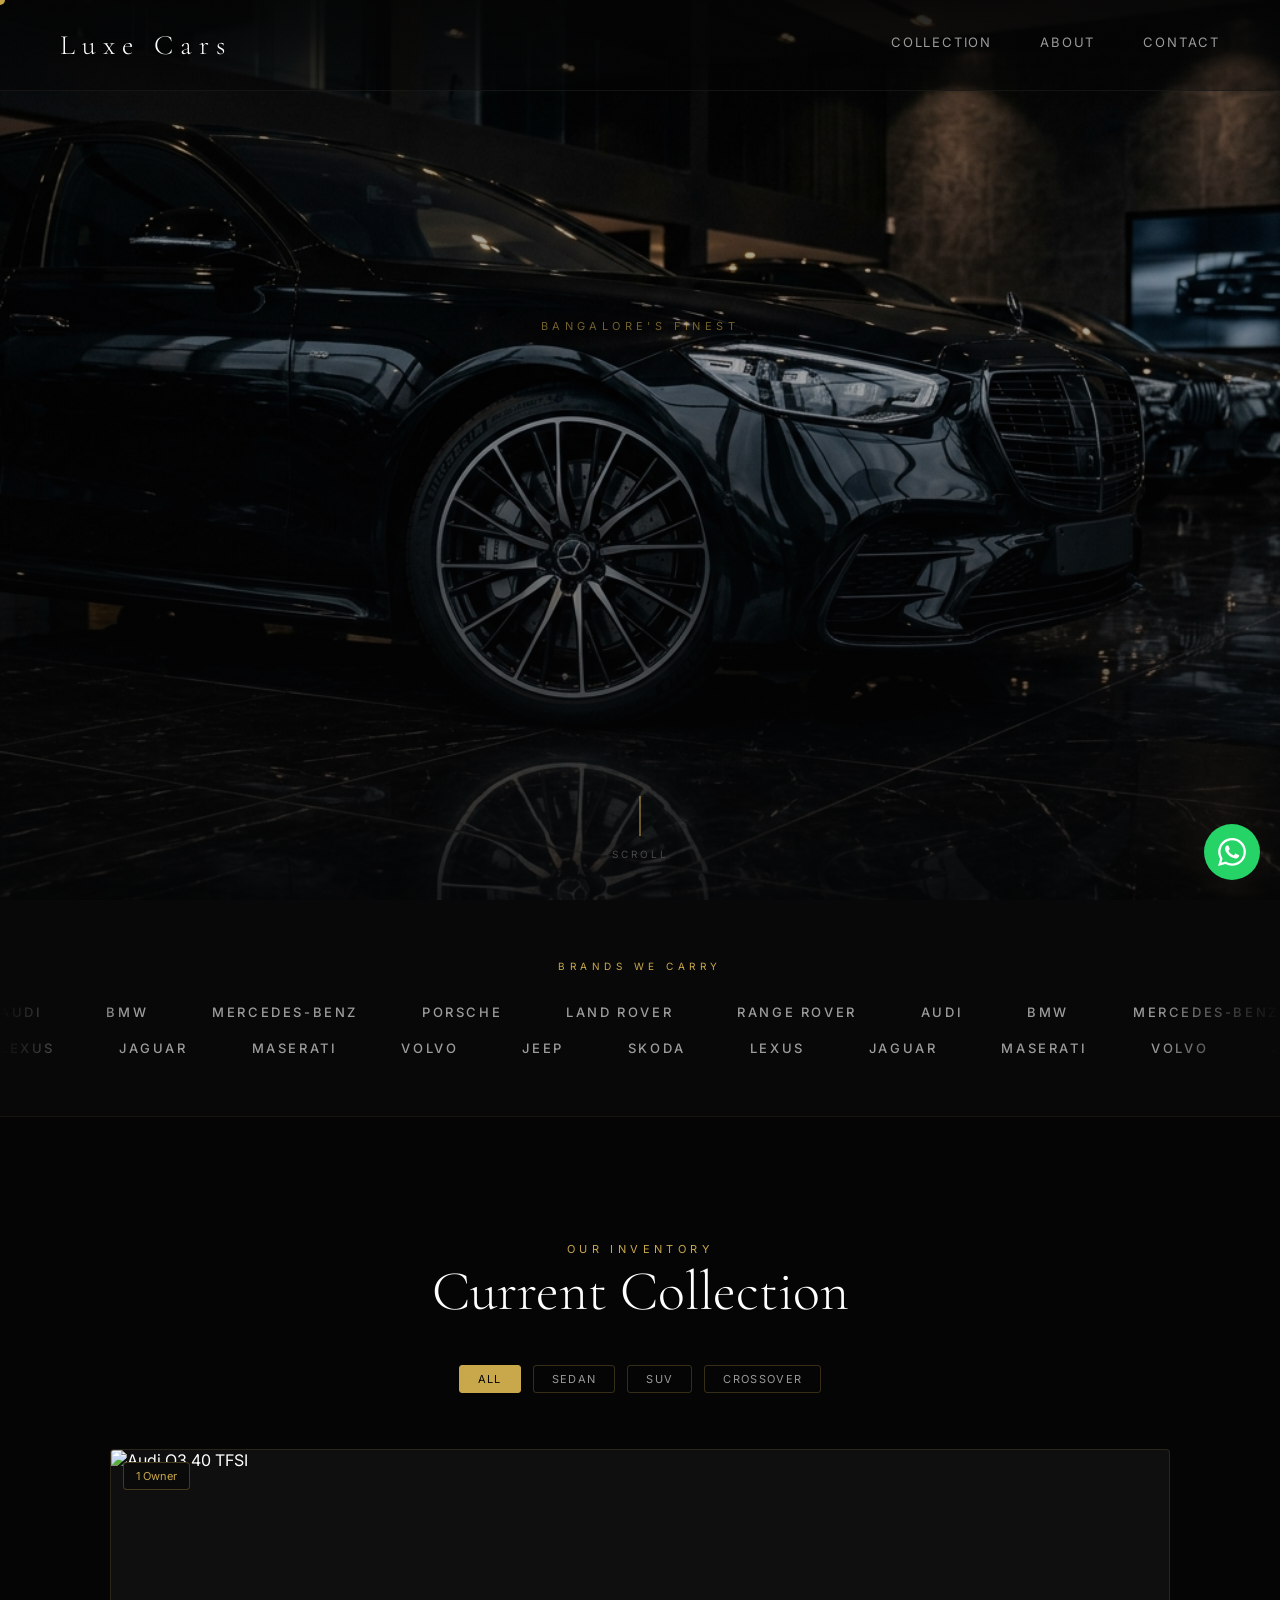
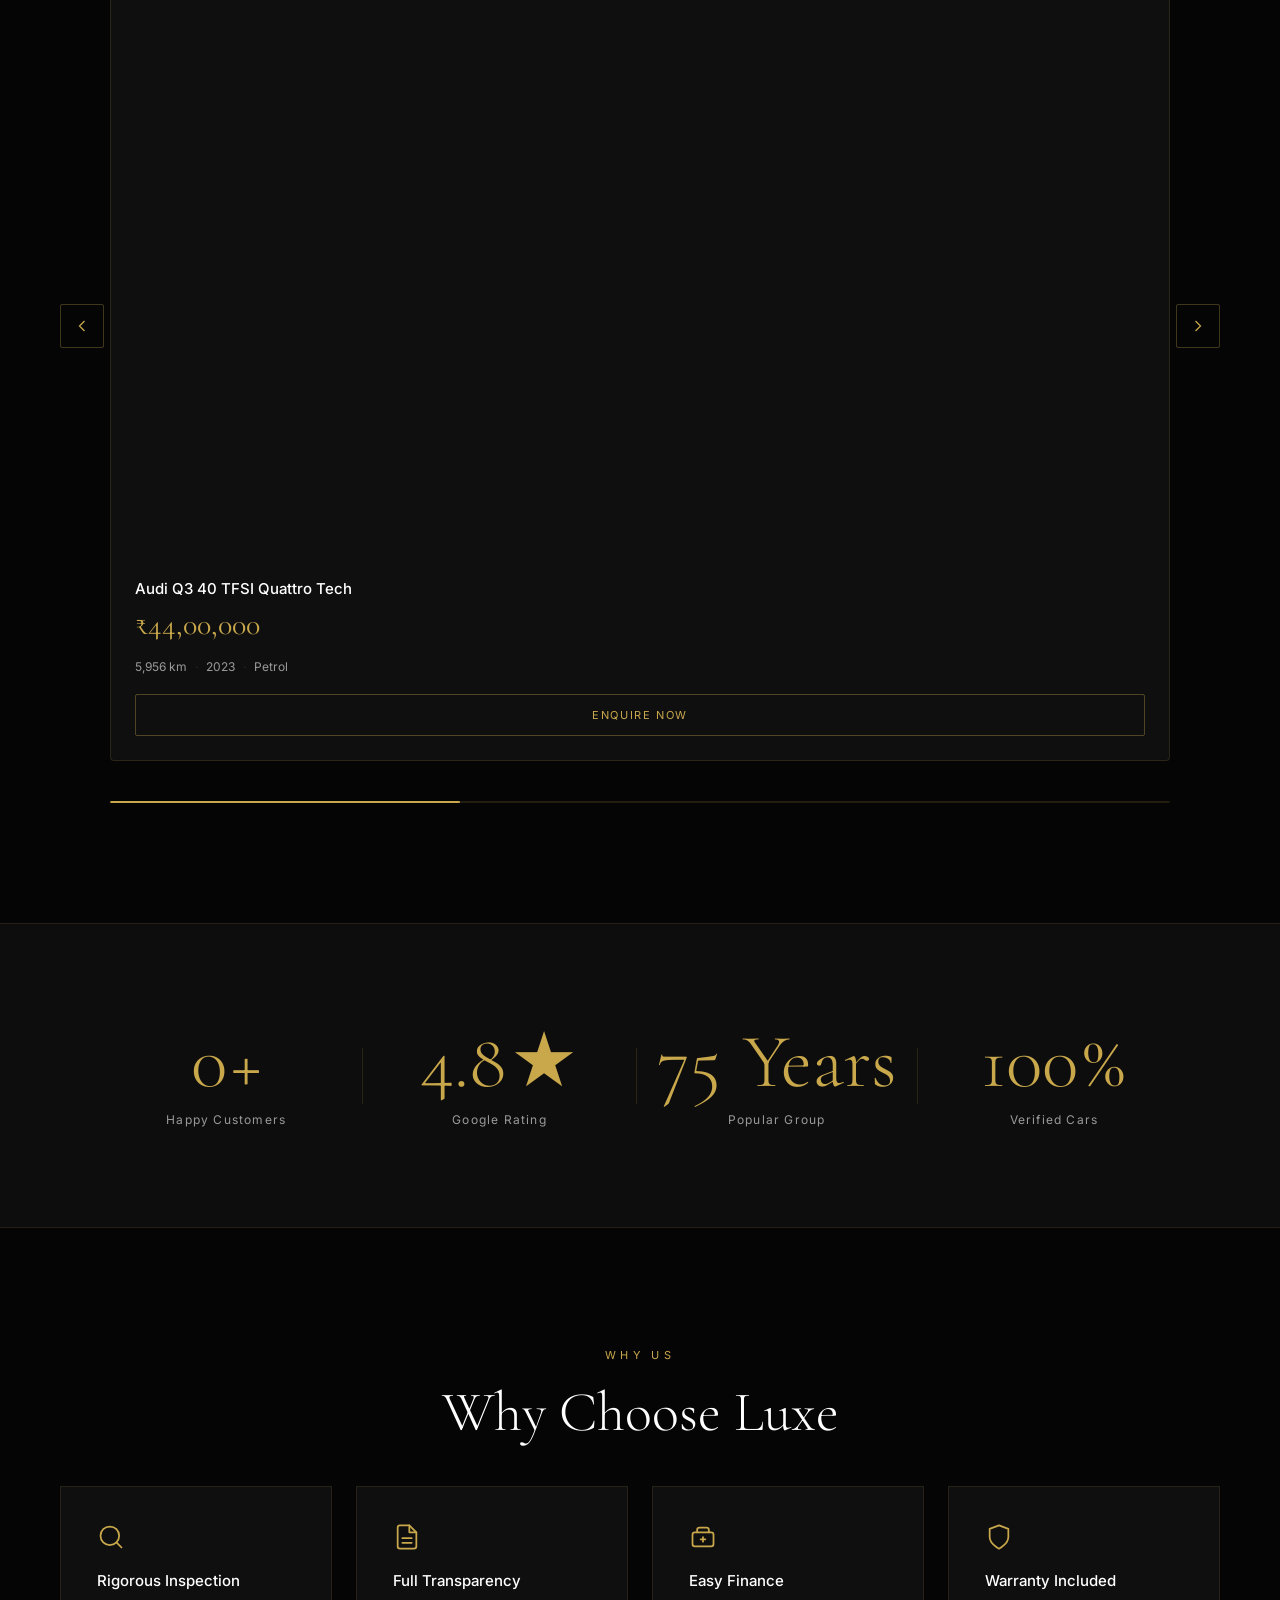
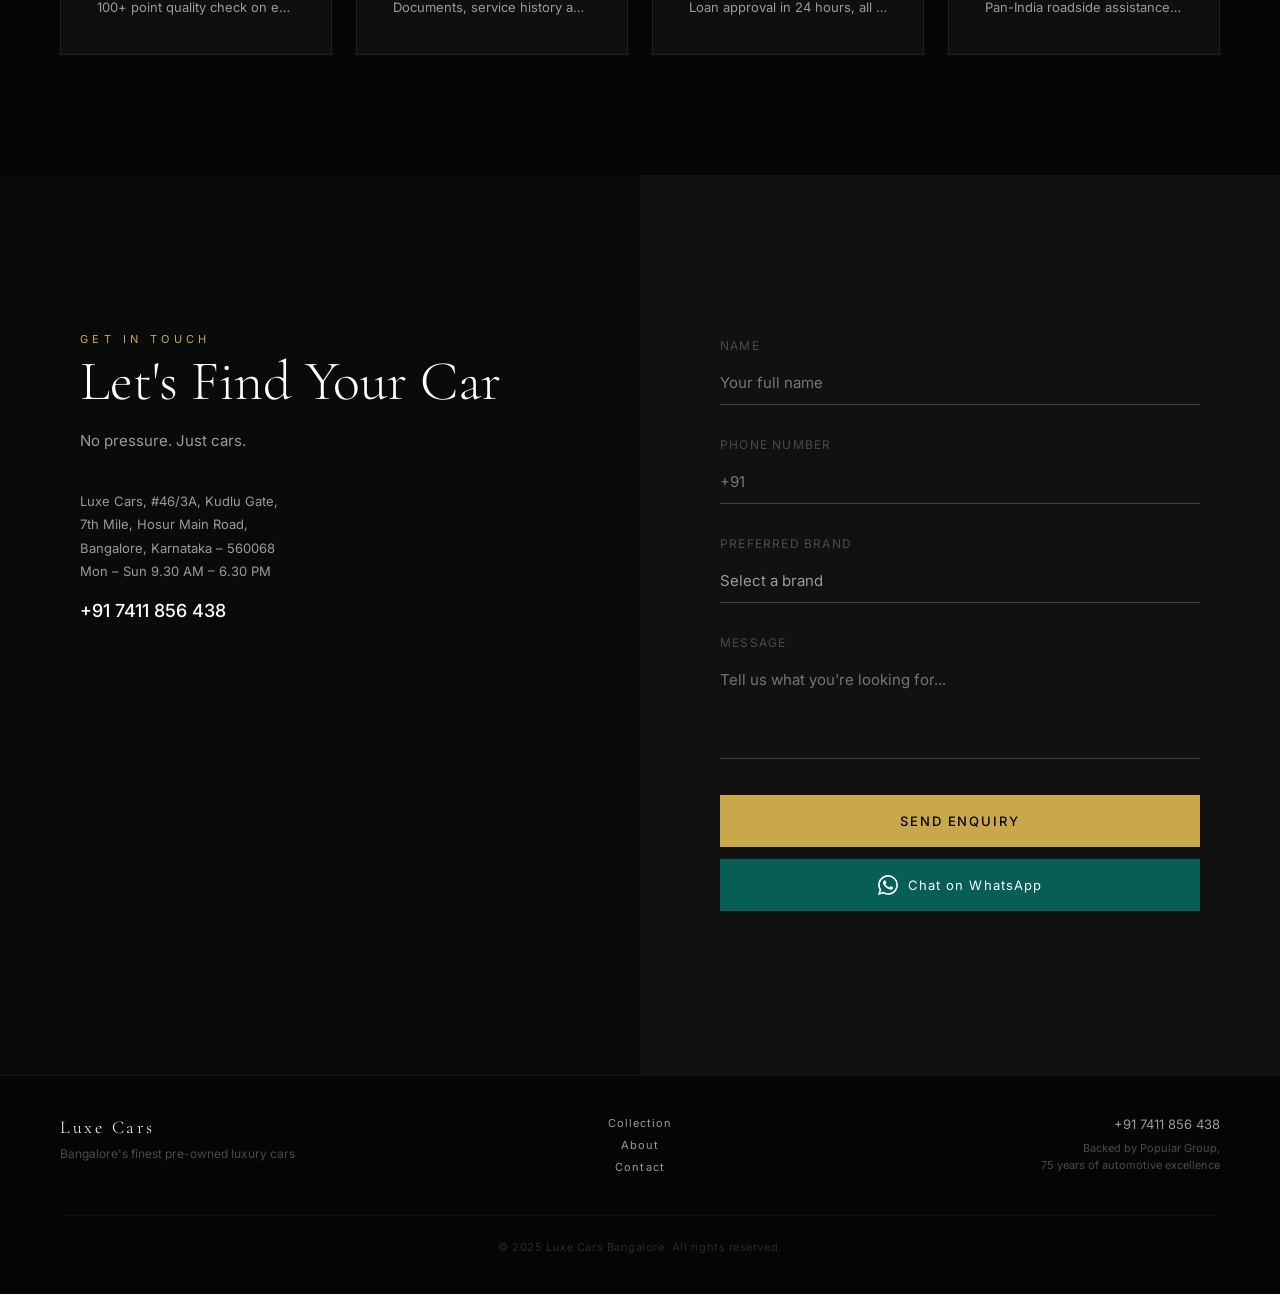
==== commit 6459420c: "Update: Increase header font sizes and add premium favicon" ====
--- a/index.html
+++ b/index.html
@@ -7,6 +7,7 @@
   <meta name="description" content="Bangalore's finest pre-owned luxury car dealership. Verified, transparent, premium. Backed by Popular Group with 75+ years of automotive legacy.">
   <link rel="stylesheet" href="styles.css">
   <link rel="stylesheet" href="https://cdn.jsdelivr.net/npm/swiper@11/swiper-bundle.min.css">
+  <link rel="icon" type="image/png" href="favicon.png">
 </head>
 <body>
   <!-- Custom Cursor -->
--- a/styles.css
+++ b/styles.css
@@ -43,9 +43,9 @@
 /* ═══ NAVBAR ═══ */
 .navbar{position:fixed;top:0;left:0;right:0;display:flex;align-items:center;justify-content:space-between;padding:28px 60px 28px 60px;z-index:1000;background:linear-gradient(to bottom,rgba(5,5,5,0.85) 0%,rgba(5,5,5,0.4) 100%);border-bottom:1px solid rgba(255,255,255,0.06);transition:background 0.4s ease,border-color 0.4s ease,backdrop-filter 0.4s ease}
 .navbar.scrolled{background:rgba(5,5,5,0.98);border-bottom:1px solid rgba(201,168,76,0.15);backdrop-filter:blur(16px)}
-.navbar-brand{font-family:var(--font-display);font-size:20px;font-weight:300;font-style:normal;color:var(--text-primary);letter-spacing:0.25em}
-.navbar-links{display:flex;gap:36px;padding-right:0}
-.navbar-links a{position:relative;font-family:var(--font-ui);font-size:11px;color:var(--text-secondary);letter-spacing:0.14em;text-transform:uppercase;transition:color 0.4s ease;padding-bottom:6px}
+.navbar-brand{font-family:var(--font-display);font-size:28px;font-weight:300;font-style:normal;color:var(--text-primary);letter-spacing:0.25em}
+.navbar-links{display:flex;gap:48px;padding-right:0}
+.navbar-links a{position:relative;font-family:var(--font-ui);font-size:13px;color:var(--text-secondary);letter-spacing:0.14em;text-transform:uppercase;transition:color 0.4s ease;padding-bottom:6px}
 .navbar-links a::after{content:'';position:absolute;bottom:0;left:0;width:100%;height:1px;background:var(--gold);transform:scaleX(0);transform-origin:right;transition:transform 0.4s cubic-bezier(0.86,0,0.07,1)}
 .navbar-links a:hover{color:var(--gold)}
 .navbar-links a:hover::after{transform:scaleX(1);transform-origin:left}
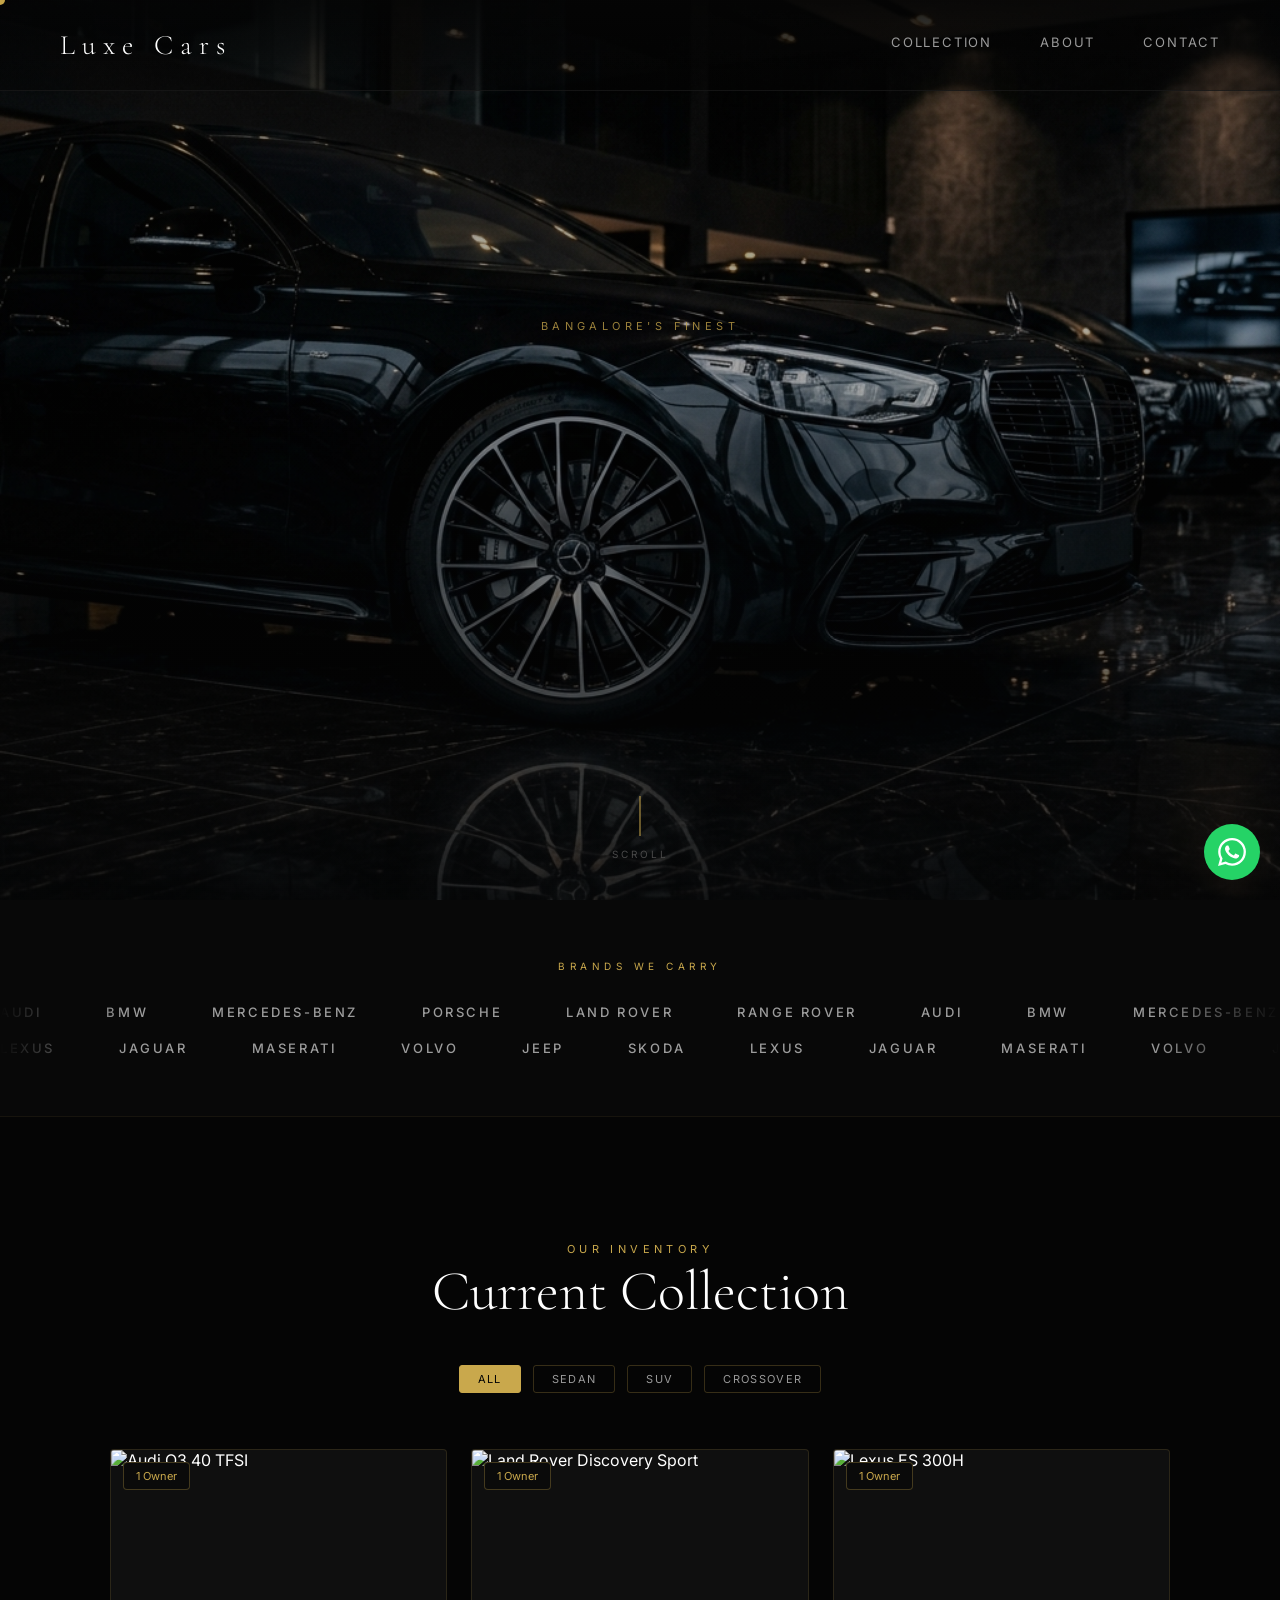
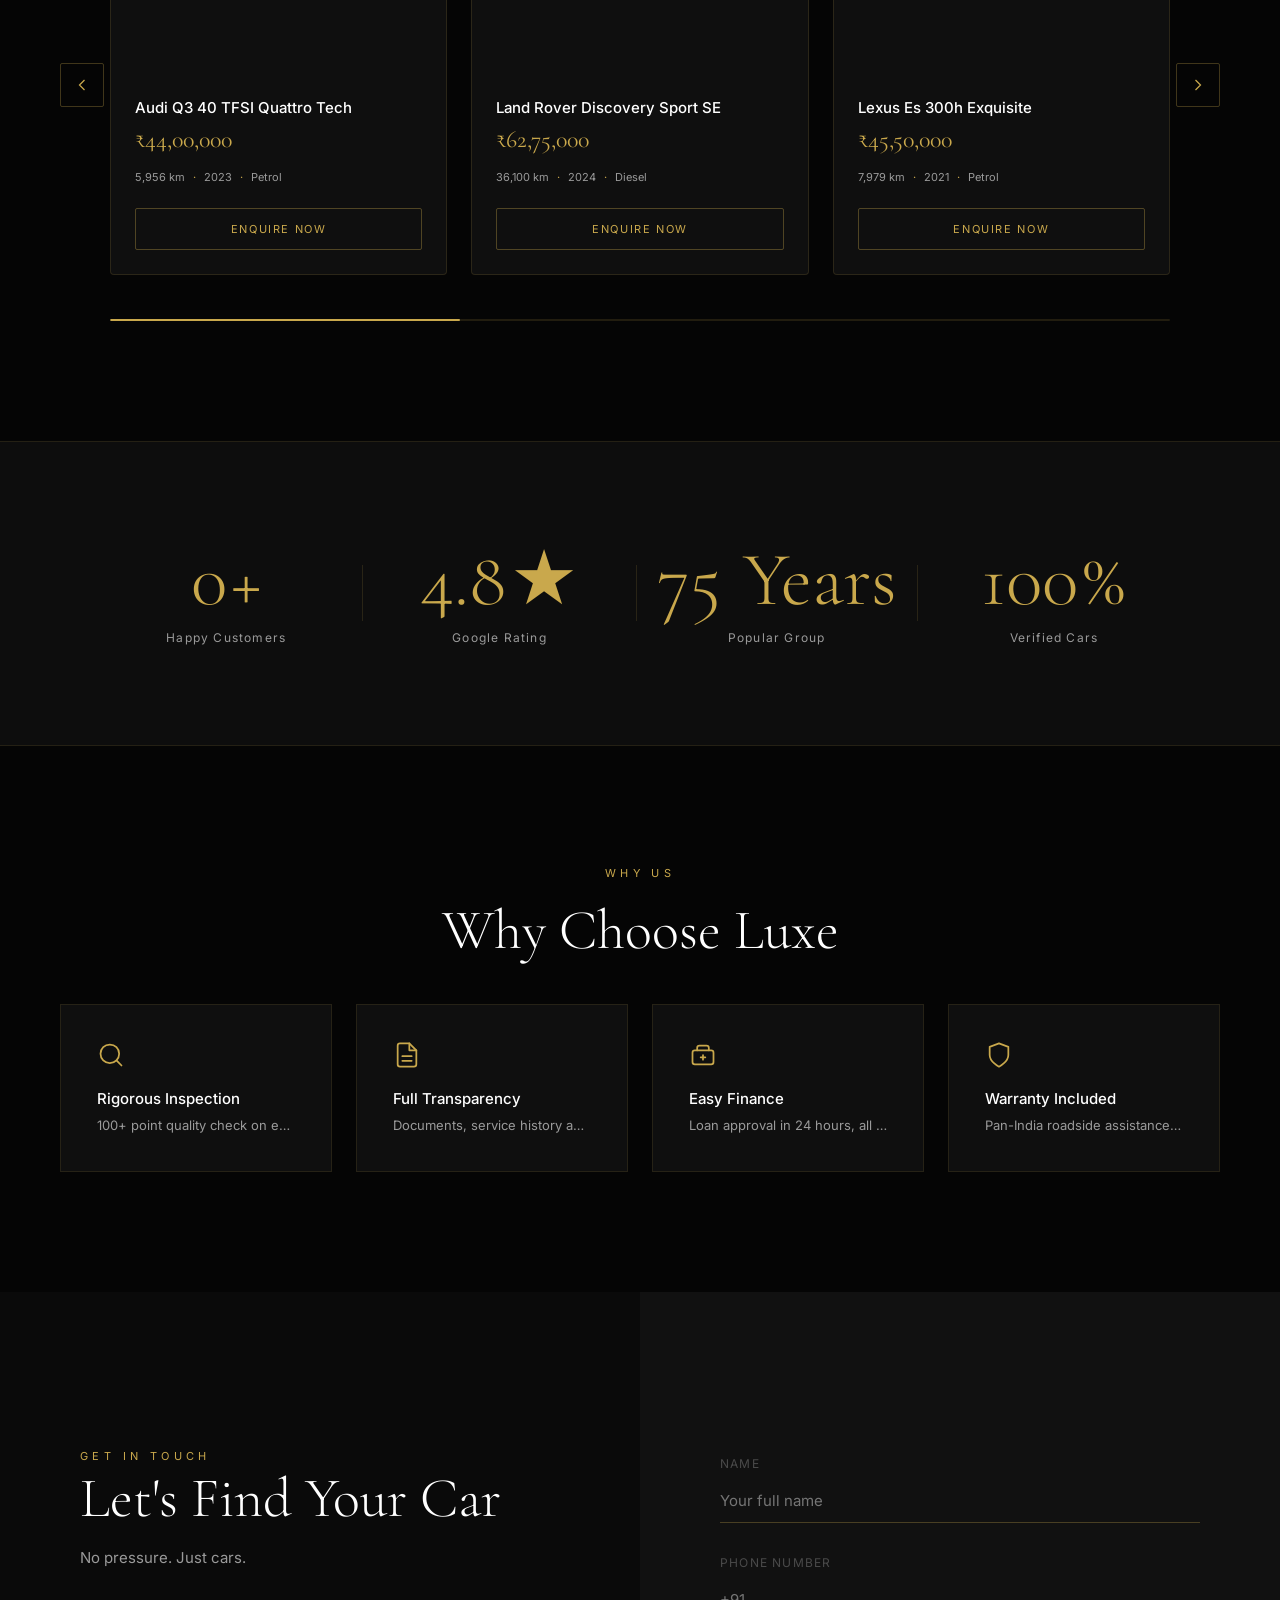
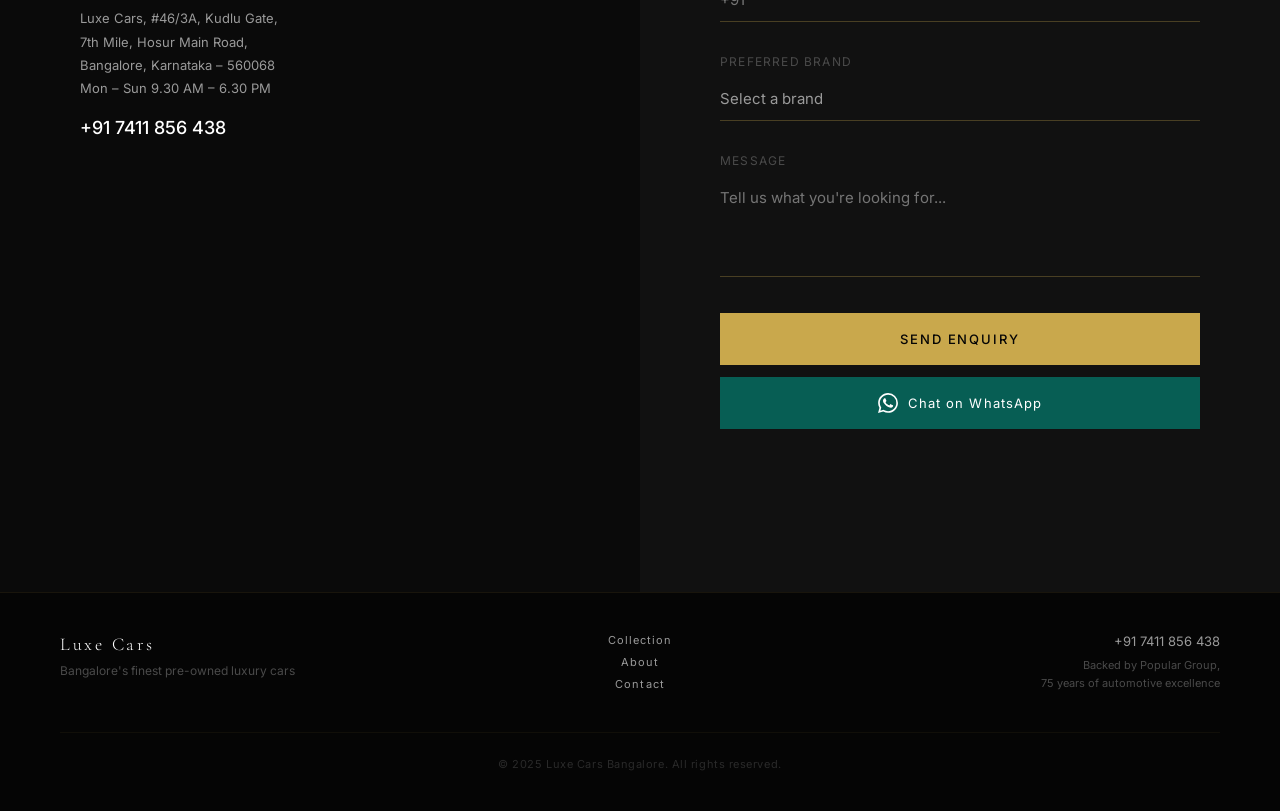
==== commit d5b1aea8: "Refactor: Replace Swiper with native CSS scroll snapping for flawless slider performance" ====
--- a/index.html
+++ b/index.html
@@ -6,7 +6,6 @@
   <title>Luxe Cars | Premium Pre-Owned Luxury Cars in Bangalore</title>
   <meta name="description" content="Bangalore's finest pre-owned luxury car dealership. Verified, transparent, premium. Backed by Popular Group with 75+ years of automotive legacy.">
   <link rel="stylesheet" href="styles.css">
-  <link rel="stylesheet" href="https://cdn.jsdelivr.net/npm/swiper@11/swiper-bundle.min.css">
   <link rel="icon" type="image/png" href="favicon.png">
 </head>
 <body>
@@ -100,17 +99,17 @@
         <button class="filter-pill" data-filter="crossover">Crossover</button>
       </div>
     </div>
-    <div class="swiper-container-wrapper">
-      <button class="swiper-btn swiper-btn-prev" id="swiperPrev">
+    <div class="slider-container-wrapper">
+      <button class="slider-btn slider-btn-prev" id="sliderPrev">
         <svg width="20" height="20" viewBox="0 0 24 24" fill="none" stroke="currentColor" stroke-width="1.5"><path d="M15 18l-6-6 6-6"/></svg>
       </button>
-      <button class="swiper-btn swiper-btn-next" id="swiperNext">
+      <button class="slider-btn slider-btn-next" id="sliderNext">
         <svg width="20" height="20" viewBox="0 0 24 24" fill="none" stroke="currentColor" stroke-width="1.5"><path d="M9 18l6-6-6-6"/></svg>
       </button>
-      <div class="swiper" id="carSwiper">
-        <div class="swiper-wrapper">
+      <div class="car-slider" id="carSlider">
+        <div class="car-slider-track">
           <!-- Card 1: Audi Q3 -->
-          <div class="swiper-slide" data-category="crossover">
+          <div class="car-item" data-category="crossover">
             <div class="car-card">
               <div class="car-card-img" data-cursor="view">
                 <span class="car-card-badge">1 Owner</span>
@@ -129,7 +128,7 @@
             </div>
           </div>
           <!-- Card 2: Land Rover Discovery Sport -->
-          <div class="swiper-slide" data-category="suv">
+          <div class="car-item" data-category="suv">
             <div class="car-card">
               <div class="car-card-img" data-cursor="view">
                 <span class="car-card-badge">1 Owner</span>
@@ -148,7 +147,7 @@
             </div>
           </div>
           <!-- Card 3: Lexus ES 300H -->
-          <div class="swiper-slide" data-category="sedan">
+          <div class="car-item" data-category="sedan">
             <div class="car-card">
               <div class="car-card-img" data-cursor="view">
                 <span class="car-card-badge">1 Owner</span>
@@ -167,7 +166,7 @@
             </div>
           </div>
           <!-- Card 4: Mercedes E-200 Hybrid -->
-          <div class="swiper-slide" data-category="sedan">
+          <div class="car-item" data-category="sedan">
             <div class="car-card">
               <div class="car-card-img" data-cursor="view">
                 <span class="car-card-badge">1 Owner</span>
@@ -186,7 +185,7 @@
             </div>
           </div>
           <!-- Card 5: Mercedes E-200 Exclusive -->
-          <div class="swiper-slide" data-category="sedan">
+          <div class="car-item" data-category="sedan">
             <div class="car-card">
               <div class="car-card-img" data-cursor="view">
                 <span class="car-card-badge">1 Owner</span>
@@ -205,7 +204,7 @@
             </div>
           </div>
           <!-- Card 6: Mercedes S 350D -->
-          <div class="swiper-slide" data-category="sedan">
+          <div class="car-item" data-category="sedan">
             <div class="car-card">
               <div class="car-card-img" data-cursor="view">
                 <span class="car-card-badge">1 Owner</span>
@@ -225,8 +224,8 @@
           </div>
         </div>
       </div>
-      <div class="swiper-progress">
-        <div class="swiper-progress-fill" id="swiperProgress"></div>
+      <div class="slider-progress">
+        <div class="slider-progress-fill" id="sliderProgress"></div>
       </div>
     </div>
   </section>
@@ -395,7 +394,6 @@
   <script src="https://cdn.jsdelivr.net/npm/gsap@3.12.5/dist/gsap.min.js"></script>
   <script src="https://cdn.jsdelivr.net/npm/gsap@3.12.5/dist/ScrollTrigger.min.js"></script>
   <script src="https://unpkg.com/lenis@1.1.13/dist/lenis.min.js"></script>
-  <script src="https://cdn.jsdelivr.net/npm/swiper@11/swiper-bundle.min.js"></script>
   <script src="main.js"></script>
 </body>
 </html>
--- a/styles.css
+++ b/styles.css
@@ -103,8 +103,18 @@
 .filter-pill{padding:6px 18px;font-family:var(--font-ui);font-size:11px;letter-spacing:0.12em;text-transform:uppercase;border-radius:3px;background:transparent;color:var(--text-secondary);border:1px solid rgba(201,168,76,0.25);transition:all 0.3s ease}
 .filter-pill:hover{border-color:var(--gold);color:var(--text-primary)}
 .filter-pill.active{background:var(--gold);color:var(--bg-primary);border-color:var(--gold)}
-.swiper-container-wrapper{position:relative;padding:0 50px}
-.swiper{overflow:hidden;padding-bottom:4px}
+.slider-container-wrapper{position:relative;padding:0 50px}
+.car-slider{position:relative;width:100%}
+.car-slider-track{display:flex;gap:24px;overflow-x:auto;scroll-snap-type:x mandatory;scroll-behavior:smooth;scrollbar-width:none;-ms-overflow-style:none;padding-bottom:4px}
+.car-slider-track::-webkit-scrollbar{display:none}
+.car-item{scroll-snap-align:start;flex:0 0 calc(100% - 24px);max-width:100%}
+@media (min-width: 768px) {
+  .car-item{flex:0 0 calc(50% - 12px)}
+}
+@media (min-width: 1024px) {
+  .car-item{flex:0 0 calc(33.333% - 16px)}
+}
+
 .car-card{background:var(--bg-card);border:1px solid rgba(201,168,76,0.15);border-radius:4px;overflow:hidden;transition:border-color 0.3s ease,box-shadow 0.3s ease}
 .car-card:hover{border-color:rgba(201,168,76,0.7);box-shadow:0 0 28px rgba(201,168,76,0.06)}
 .car-card-img{position:relative;width:100%;aspect-ratio:3/2;overflow:hidden}
@@ -113,19 +123,18 @@
 .car-card-badge{position:absolute;top:12px;left:12px;background:#0a0a0a;color:var(--gold);font-family:var(--font-ui);font-size:11px;padding:6px 12px;border:1px solid rgba(201,168,76,0.3);border-radius:4px;z-index:2}
 .car-card-body{padding:24px}
 .car-card-name{font-family:var(--font-ui);font-weight:500;font-size:15px;color:var(--text-primary);margin-bottom:8px}
-.car-card-price{font-family:var(--font-display);font-size:30px;font-weight:400;color:var(--gold);margin-bottom:16px}
-.car-card-specs{display:flex;align-items:center;gap:0;margin-bottom:20px;font-family:var(--font-ui);font-size:12px;color:var(--text-secondary)}
-.car-card-specs span{white-space:nowrap}
-.spec-dot{padding:0 8px;color:#2a2a2a}
-.car-card-cta{position:relative;overflow:hidden;z-index:1;width:100%;height:42px;background:transparent;border:1px solid rgba(201,168,76,0.35);color:var(--gold);font-family:var(--font-ui);font-size:11px;letter-spacing:0.15em;border-radius:2px;text-transform:uppercase;transition:color 0.4s ease, border-color 0.4s ease}
+.car-card-price{font-family:var(--font-display);font-size:24px;color:var(--gold);margin-bottom:16px}
+.car-card-specs{display:flex;align-items:center;gap:8px;font-family:var(--font-ui);font-size:11px;color:var(--text-secondary);margin-bottom:24px}
+.spec-dot{color:var(--gold)}
+.car-card-cta{position:relative;overflow:hidden;z-index:1;width:100%;height:42px;background:transparent;border:1px solid rgba(201,168,76,0.35);color:var(--gold);font-family:var(--font-ui);font-size:11px;letter-spacing:0.15em;border-radius:2px;text-transform:uppercase;transition:color 0.4s ease, border-color 0.4s ease;cursor:none}
 .car-card-cta::before{background:var(--gold)}
 .car-card-cta:hover{color:var(--bg-primary);border-color:var(--gold)}
-.swiper-btn{position:absolute;top:50%;transform:translateY(-50%);width:44px;height:44px;background:transparent;border:1px solid rgba(201,168,76,0.3);color:var(--gold);font-size:20px;display:flex;align-items:center;justify-content:center;z-index:10;transition:all 0.3s ease;border-radius:2px}
-.swiper-btn:hover{border-color:var(--gold);background:rgba(201,168,76,0.08)}
-.swiper-btn-prev{left:0}
-.swiper-btn-next{right:0}
-.swiper-progress{width:100%;height:2px;background:rgba(201,168,76,0.15);margin-top:40px;border-radius:2px;overflow:hidden}
-.swiper-progress-fill{height:100%;background:var(--gold);width:33%;transition:width 0.3s ease;border-radius:2px}
+.slider-btn{position:absolute;top:50%;transform:translateY(-50%);width:44px;height:44px;background:transparent;border:1px solid rgba(201,168,76,0.3);color:var(--gold);font-size:20px;display:flex;align-items:center;justify-content:center;z-index:10;transition:all 0.3s ease;border-radius:2px;cursor:none}
+.slider-btn:hover{border-color:var(--gold);background:rgba(201,168,76,0.08)}
+.slider-btn-prev{left:0}
+.slider-btn-next{right:0}
+.slider-progress{width:100%;height:2px;background:rgba(201,168,76,0.15);margin-top:40px;border-radius:2px;overflow:hidden}
+.slider-progress-fill{height:100%;background:var(--gold);width:33%;transition:width 0.3s ease;border-radius:2px}
 
 /* ═══ TRUST NUMBERS ═══ */
 .trust{background:#0d0d0d;padding:100px 60px;border-top:1px solid rgba(201,168,76,0.12);border-bottom:1px solid rgba(201,168,76,0.12)}
